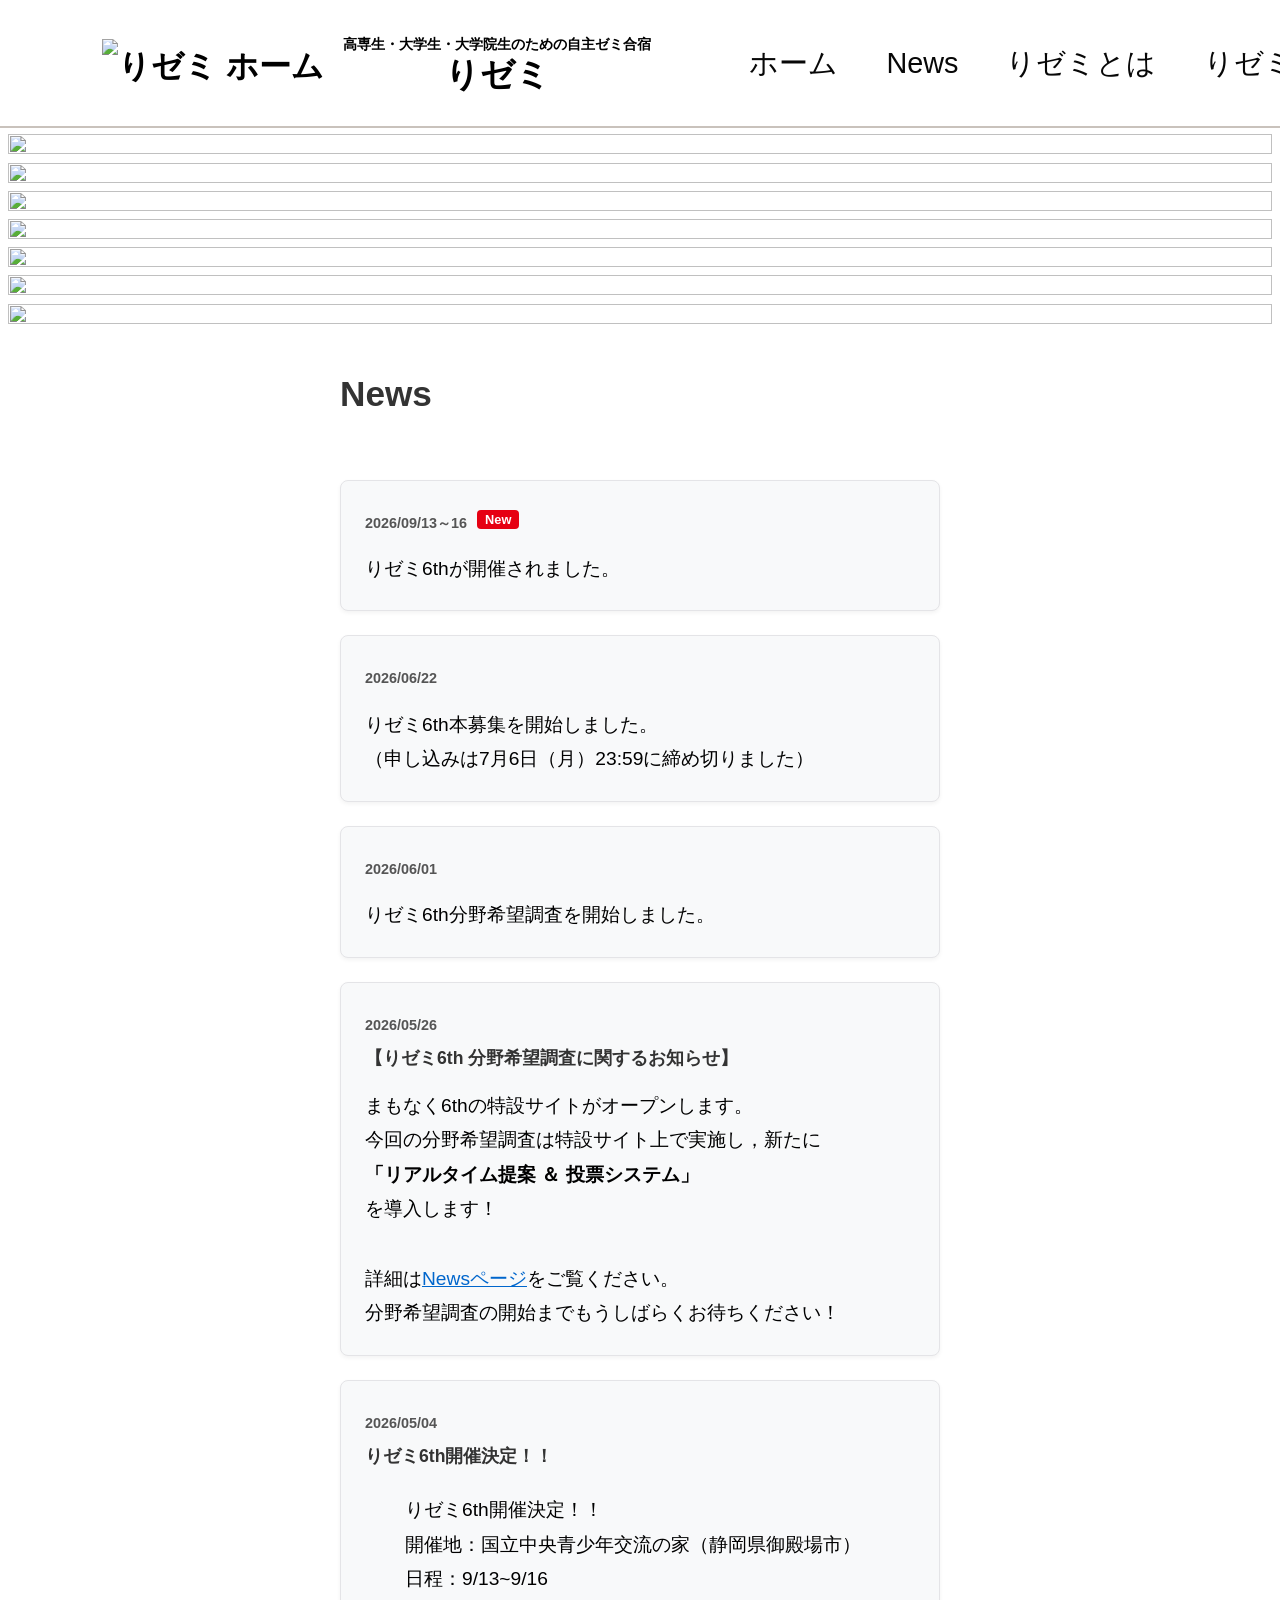
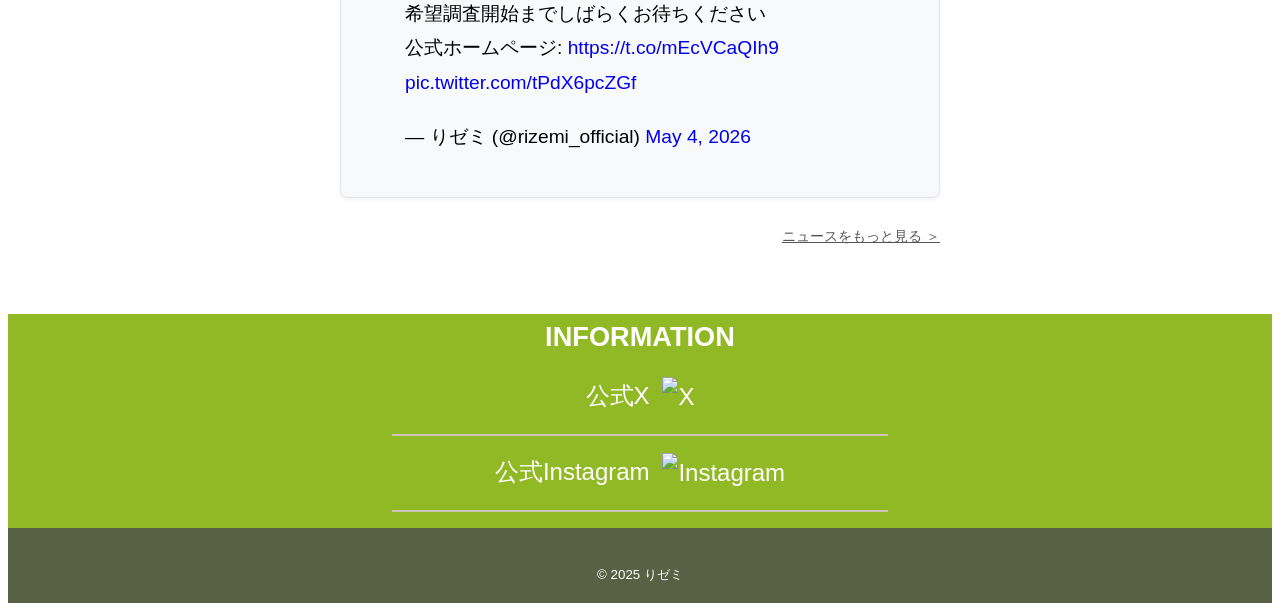
==== index.html @ 58d6964e "写真追加" ====
<!DOCTYPE html>
<html lang="ja">
    <head>
        <meta charset="utf-8">
    <title>りゼミ</title>
    <meta name="description" content="高専生・大学生・大学院生のための自主ゼミ合宿 りゼミの公式ホームページです。
            りゼミでは参加者自身が希望分野調査を通して自分のやりたい分野の班を建てることができます。
            物理や数学にとどまらず,化学,歴史,哲学,言語など様々な分野の班を募集しています。
            ">
         <meta name="viewport" content="width=device-width, initial-scale=1">
         
    <meta property="og:url" content="https://rizemi-official.github.io/index.html">
        <meta property="og:type" content="website">
        <meta property="og:title" content="りゼミ">
        <meta property="og:description" content="高専生・大学生・大学院生のための自主ゼミ合宿">
        <meta property="og:image" content="https://rizemi-official.github.io/images/りゼミアイコン.png">

        <meta property="og:site_name" content="りゼミ">
        <script type="application/ld+json">
        {
          "@context": "https://schema.org",
          "@type": "WebSite",
          "name": "りゼミ",
          "url": "https://rizemi-official.github.io/"
        }
        </script>
        
    <link rel="icon" type="image/png" href="./images/りゼミアイコン.png">

    <link rel="stylesheet" href="https://unpkg.com/ress/dist/ress.min.css">

    <link rel="preconnect" href="https://fonts.googleapis.com">
        <link rel="preconnect" href="https://fonts.gstatic.com" crossorigin>
        <link href="https://fonts.googleapis.com/css2?family=Kaisei+Opti&display=swap" rel="stylesheet">

    <link rel="stylesheet" href="./slick/slick.css">
        <link rel="stylesheet" href="./slick/slick-theme.css">
        <link rel="stylesheet" href="./css/style.css?v=27">
    </head>
    
    <body>
        <!--
        <a href="r6_sp.html" class="floating-banner">
             りゼミ6th特設サイトOPEN!
        </a>  -->

    <header class="page-header wrapper">
        <h1 class="align-center head">
            <a href="index.html">
                <img class="logo" src="images/りゼミアイコン.png" alt="りゼミ ホーム">
                <div class="logo-text">
                    <span class="logo-top">高専生・大学生・大学院生のための<span class="about-text">自主ゼミ合宿</span></span>
                    <span class="logo-btm">りゼミ</span>
                </div>
            </a>
            <div class="responsive_btn">
                <div class="menu_line"></div>
                <div class="menu_line"></div>
                <div class="menu_line"></div>
            </div>
        </h1>
        <nav>
            <ul class="main-nav kaisei-opti-regular">
                <li><a href="index.html">ホーム</a></li>
                <li><a href="news.html">News</a></li>
                <li><a href="detail.html">りゼミとは</a></li>
                <li><a href="history.html">りゼミの歴史</a></li>
                <div class="main-sns">
                    <a class="main-sns-link" href="https://x.com/rizemi_official"><img src="images/無題6_20251107002208.png" alt="公式X"></a>
                    <a class="main-sns-link" href="https://www.instagram.com/rizemi_official/"><img src="images/Instagram_logo_2022.svg.webp" alt="公式Instagram"></a>
                </div>
            </ul>
        </nav>
    </header>
        
        <div class="your-class">
          <div><img src="./images/6th/6th_1.jpg"></div> 
          <div><img src="./images/5th/5th_14.jpg"></div>
          <div><img src="./images/1st/1st_1.jpg"></div>
          <div><img src="./images/5th/5th_16.jpg"></div>
          <div><img src="./images/2nd/2nd_2.jpg"></div>
          <div><img src="./images/5th/5th_12.jpg"></div>
          <div><img src="./images/3rd/3rd_3.jpg"></div>
          <div><img src="./images/4th/4th_2.jpg"></div>
          <div><img src="./images/4th/4th_5.jpg"></div>
        </div>

        <!--

        <a href="r6_sp.html" class="special-banner-bg" style="background-image: url('images/6th/rizemi6.jpg');">
            <div class="banner-overlay">
                 <span class="banner-sub">特設サイトOPEN</span>
                 <span class="banner-main">りゼミ6th開催！</span>
             </div>
        </a> -->

        <h2 style="width: 90%; max-width: 600px; margin: 2rem auto 0.5rem; text-align: left; font-size: 2.2rem; font-weight: bold; color: #333;">News</h2>

        <section class="news" style="margin-top: 0; max-height: none; overflow-y: visible; border: none; background-color: transparent;">
            
        <ul style="padding-left: 0; list-style: none;">

             <li style="background: #f8f9fa; border: 1px solid #e4e4e7; border-radius: 8px; padding: 1.5rem; margin-bottom: 1.5rem; box-shadow: 0 2px 4px rgba(0,0,0,0.05);">
                <span style="color: #555; font-weight: bold; font-size: 0.9rem;">2026/09/13～16</span><br>
                <p style="margin-top: 0.8rem; margin-bottom: 0; line-height: 1.8;">
                    りゼミ6thが開催されました。<br>
                </p>

            </li>
            
            <li style="background: #f8f9fa; border: 1px solid #e4e4e7; border-radius: 8px; padding: 1.5rem; margin-bottom: 1.5rem; box-shadow: 0 2px 4px rgba(0,0,0,0.05);">
                <span style="color: #555; font-weight: bold; font-size: 0.9rem;">2026/06/22</span><br>
                <p style="margin-top: 0.8rem; margin-bottom: 0; line-height: 1.8;">
                    りゼミ6th本募集を開始しました。<br>
                    （申し込みは7月6日（月）23:59に締め切りました）
                </p>

            </li>

            <li style="background: #f8f9fa; border: 1px solid #e4e4e7; border-radius: 8px; padding: 1.5rem; margin-bottom: 1.5rem; box-shadow: 0 2px 4px rgba(0,0,0,0.05);">
                <span style="color: #555; font-weight: bold; font-size: 0.9rem;">2026/06/01</span><br>
                <p style="margin-top: 0.8rem; margin-bottom: 0; line-height: 1.8;">
                    りゼミ6th分野希望調査を開始しました。<br>
   
                </p>
            </li>

            <li style="background: #f8f9fa; border: 1px solid #e4e4e7; border-radius: 8px; padding: 1.5rem; margin-bottom: 1.5rem; box-shadow: 0 2px 4px rgba(0,0,0,0.05);">
                <span style="color: #555; font-weight: bold; font-size: 0.9rem;">2026/05/26</span><br>
                <strong style="font-size: 1.1rem; color: #333;">【りゼミ6th 分野希望調査に関するお知らせ】</strong><br>
                <p style="margin-top: 0.8rem; margin-bottom: 0; line-height: 1.8;">
                    まもなく6thの特設サイトがオープンします。<br>
                    今回の分野希望調査は特設サイト上で実施し，新たに<br>
                    <strong>「リアルタイム提案 ＆ 投票システム」</strong><br>
                    を導入します！<br>
                    <br>
                    詳細は<a href="news.html" style="color: #0066cc; text-decoration: underline;">Newsページ</a>をご覧ください。<br>
                    分野希望調査の開始までもうしばらくお待ちください！
                </p>
            </li>

            <li style="background: #f8f9fa; border: 1px solid #e4e4e7; border-radius: 8px; padding: 1.5rem; margin-bottom: 1.5rem; box-shadow: 0 2px 4px rgba(0,0,0,0.05);">
                <span style="color: #555; font-weight: bold; font-size: 0.9rem;">2026/05/04</span><br>
                <strong style="font-size: 1.1rem; color: #333;">りゼミ6th開催決定！！</strong><br>
                <div style="margin-top: 1rem;">
                    <blockquote class="twitter-tweet"><p lang="ja" dir="ltr">りゼミ6th開催決定！！<br>開催地：国立中央青少年交流の家（静岡県御殿場市）<br>日程：9/13~9/16<br>希望調査開始までしばらくお待ちください<br>公式ホームページ: <a href="https://t.co/mEcVCaQIh9">https://t.co/mEcVCaQIh9</a> <a href="https://t.co/tPdX6pcZGf">pic.twitter.com/tPdX6pcZGf</a></p>&mdash; りゼミ (@rizemi_official) <a href="https://twitter.com/rizemi_official/status/2051161116420759570?ref_src=twsrc%5Etfw">May 4, 2026</a></blockquote> <script async src="https://platform.twitter.com/widgets.js" charset="utf-8"></script>
                </div>
            </li>
            
        </ul>
            
            <div style="text-align: right; margin-top: 1rem;">
                <a href="news.html" style="color: #555; text-decoration: underline; font-size: 0.9rem;">ニュースをもっと見る ＞</a>
            </div>
        </section>

        <footer class="page-footer kaisei-opti-regular">
            <h3 class="foot-title">INFORMATION</h3>
            <table class="info">
                <tr>
                    <th><a class="sns" href="https://x.com/rizemi_official">公式X<img src="images/無題6_20251107002208.png" alt="X"></a></th>
                </tr>
                <tr>
                    <th><a class="sns" href="https://www.instagram.com/rizemi_official/">公式Instagram<img src="images/Instagram_logo_2022.svg.webp" alt="Instagram"></a></th>
                </tr>
            </table>
           <div class="copyright" style="text-align: center; margin-top: 1rem; padding-bottom: 1rem;">
                <small>&copy; 2025 りゼミ</small>
            </div>
        </footer>
    <script src="js/master.js"></script> 
    <script type="text/javascript" src="https://code.jquery.com/jquery-1.11.0.min.js"></script>
    <script type="text/javascript" src="https://code.jquery.com/jquery-migrate-1.2.1.min.js"></script>
    <script type="text/javascript" src="slick/slick.min.js"></script>
    <script>
        $(document).ready(function(){
          $('.your-class').slick({
              dots: true,
              slidesToShow: 3,
              slidesToScroll: 1,
              autoplay: true,
              autoplaySpeed: 2000,
              responsive: [
                  {
                      breakpoint: 768,
                      settings: {
                          slidesToShow: 1
                      }
                  }
              ]
            });
         });
    </script>
    </body>
</html>
---- css/style.css ----
@charset "UTF-8";

/* =========================================
   共通部分
========================================= */
html {
    font-size: 100%;
    scroll-behavior: smooth;
}
body {
    font-family: "Hiragino Kaku Gothic ProN", "Hiragino Sans", "BIZ UDPGothic", sans-serif;
    line-height: 1.7;
    color: black;
    /* 💡ヘッダーの縦幅を縮めたため、余白も70pxに少し減らしました */
    padding-top: 70px; 
}
a {
    text-decoration: none;
}
img {
    max-width: 100%;
}
@font-face {
    font-family: "AinoteFont";
    src: url("../fonts/AinoteFont.otf") format('otf');
    font-weight: normal;
    font-style: normal;
}
.font-Ainote {
    font-family: "AinoteFont", sans-serif;
}
.kaisei-opti-regular {
  font-family: "Kaisei Opti", serif;
  font-weight: 400;
  font-style: normal;
}

/*レイアウト*/
.wrapper {
    max-width: 1120px;
    margin: auto;
    padding: 0 1.5rem;
}
.align-center {
    text-align: center;
}

/* ボタン */
.btn {
    display: inline-block;
    font-size: 1.5rem;
    background-color: #C0A313;
    color: #fff;
    border-radius: 8px;
    padding: .75rem 1.5rem;
    margin-bottom: 2rem;
    transition: .5s;
}
.btn:hover {
    background-color: #C8A978;
}

/* =========================================
   特設ページへの誘導（index.htmlで使用）
========================================= */
.floating-banner {
  position: fixed;
  right: 20px;
  bottom: 20px;
  background: #ff6b6b;
  color: #fff;
  text-decoration: none;
  padding: 14px 18px;
  border-radius: 999px;
  font-weight: bold;
  box-shadow: 0 10px 20px rgba(0,0,0,0.2);
  z-index: 1000;
}
.floating-banner:hover {
  background: #ff3b3b;
}
.special-banner-bg {
  display: block;
  width:90%;
  max-width: 1000px;
  height: 220px;
  margin: 40px auto 0;
  background-image: url("../images/5th/5th_4.jpg"); 
  background-size: cover;
  background-position: center;
  border-radius: 20px;
  text-decoration: none;
  position: relative;
  overflow: hidden;
  box-shadow: 0 15px 30px rgba(0,0,0,0.25);
  transition: 0.4s ease;
}
.special-banner-bg:hover {
  transform: scale(1.02);
}
.banner-overlay {
  position: absolute;
  inset: 0;
  background: rgba(0, 0, 0, 0.75);
  display: flex;
  flex-direction: column;
  align-items: center;
  justify-content: center;
  color: #fff;
}
.banner-sub {
  font-size: 1rem;
  letter-spacing: 0.15em;
  opacity: 0.85;
}
.banner-main {
  font-size: 2rem;
  font-weight: bold;
  margin-top: 10px;
}

/* =========================================
   特設ページ（共通・スマホベース）
========================================= */

/* 本体ダークモード */
body.r6-sp {
    background-color: #121214; 
    color: #e4e4e7;            
}

/* 特設ヘッダー */
.page-header-sp {
    padding-top: 1rem;
    padding-bottom: 1rem;
    border-bottom: 1px solid #c9c2bc;
    position: fixed !important;
    top: 0;
    left: 0;
    width: 100%;
    background-color: #121214;
    z-index: 9999;
}
.head-sp {
    display:  flex;
    align-items: center;
    justify-content: space-between;
}
.head-sp a {
    display: flex;
    align-items: center;
    gap: 0.8rem;
    color: #cecece;
}
.head-sp a:hover {
    color: #2A91D3;
}
.main-nav-sp {
    justify-content: center;
    gap: 4rem;
    font-size: 1.5rem;
    list-style: none;
    background: #77767F;
    background-size: contain;
    background-repeat: no-repeat;
    border-radius: 10px;
    border: 2px solid black;
    width: 60%;
    padding: 40px 0 0 0;
    margin-top: 0;
    position: fixed;
    z-index: 100;
    top: 0;
    right: -100%;
    transition: .5s;
    display: block;
    text-align: center;
    opacity: 0.97;
}
.main-nav-sp a {
    color: #cecece;
}
.main-nav-sp a:hover {
    color: #2A91D3;
}
.main-nav-sp.menu_active {
    right: 0;
}
.main-nav-sp li {
    margin: 1rem 2rem 1rem 0;
}

.first-logo {
    max-width: 900px;
    margin: 1rem auto 0;
    width: 95%; 
}

/* サイト内リンク */
.top-sp {
    margin: 2rem;
    padding: 1rem 0 1rem 0;
    display: flex;
    align-items: center;
    justify-content: space-between;
    font-size: 1rem;
    border-top: 1px solid #cecece;
    border-bottom: 1px solid #cecece;
}
.top-sp a {
    flex: 1;
    padding: 1.5rem;
    align-items: center;
    text-align: center;
    gap: 0.8rem;
    color: #cecece;
    position: relative;
    transition: 0.3s;
}
.top-sp a:not(:last-child)::after {
    content: "";
    position: absolute;
    top: 15%;
    right: 0;
    width: 1px;
    height: 70%;
    background: #fff;
    opacity: 0.4;
}
.top-sp a:hover {
    color: #91B825;
}

/* ページ内リンクで飛んだ時にヘッダーに隠れないようにする設定 */
#detail-sp,
#zemi-sp,
#event-sp,
#apply-sp {
    scroll-margin-top: 120px; 
}


/* INFORMATION */
.detail-sp {
  width: 90%;
  max-width: 800px;
  margin: 3rem auto;
  border-collapse: collapse;
  position: relative;
  border-left: 2px solid #cecece;
  border-bottom: 2px solid #cecece;
  padding-left: 20px;
}
.detail-sp caption {
  caption-side: top;
  text-align: left;
  font-size: 1.5rem;
  font-weight: bold;
  letter-spacing: 2px;
  margin-bottom: 15px;
  color: #cecece;
  position: relative;
}
.detail-sp caption::after {
  content: "";
  position: absolute;
  left: -1rem;
  bottom: -6px;
  width: 70%;
  height: 2px;
  background: #cecece;
}
.detail-sp th ,.detail-sp td {
  padding: 20px 10px;
  vertical-align: middle;
  color: #cecece;
}
.detail-sp th {
  width: 140px;
    padding-left: 50px;
    padding-right: 40px;
  text-align: center;
  font-weight: normal;
  white-space: nowrap;
  color: #cecece;
}
.detail-sp td {
    text-align: left;
    padding-left: 0;
}
.detail-sp a {
    color: #e3acae;
}
.detail-sp a:hover {
    color: #C0A313;
}

/* ゼミ班共通 */
.speace-sp {
  margin: 1rem auto 0;
}
.zemi-sp {
  width: 90%;
  max-width: 800px;
  margin: 1rem auto;
  border-collapse: collapse;
  position: relative;
  border-left: 2px solid #cecece;
  border-bottom: 2px solid #cecece;
  padding-left: 20px;
  padding-bottom: 1rem;
}
.zemi-title-sp {
  max-width: 800px;
    width: 90%;
  caption-side: top;
  text-align: left;
  font-size: 1.5rem;
  font-weight: bold;
  letter-spacing: 2px;
  margin-left: auto;
  margin-right: auto;
  margin-bottom: 15px;
  color: #cecece;
  position: relative;
}
.zemi-title-sp::after {
  content: "";
  position: absolute;
  left: -1rem;
  bottom: -6px;
  width: 70%;
  height: 2px;
  background: #cecece;
}

/* ゼミ班一覧のグリッドレイアウト（PC版横2列） */
.zemi-grid-container {
    display: grid;
    grid-template-columns: 1fr;
    gap: 15px;
}
@media (min-width: 1000px) {
    .zemi-grid-container {
        grid-template-columns: 1fr 1fr; /* PC版のみ横2列 */
        gap: 20px;
        align-items: start; /* 💡 隣のカードが伸びるのを防ぐ設定 */
    }
}

/* ゼミ班の開閉ボタン（アコーディオン）のCSS */
.zemi-details summary {
    cursor: pointer;
    outline: none;
    list-style: none; /* デフォルトの黒い三角を消す */
    position: relative;
    padding-right: 2rem; /* ▼マークと文字が被らないように余白を作る */
}
.zemi-details summary::-webkit-details-marker {
    display: none; /* Safari用の三角消し */
}
.toggle-icon {
    position: absolute;
    right: 0;
    top: 50%;
    transform: translateY(-50%);
    display: inline-block;
    transition: transform 0.3s ease;
    font-size: 0.9rem;
    color: #91b825;
}
/* 開いた時に▼を▲に回転させる */
.zemi-details[open] summary .toggle-icon {
    transform: translateY(-50%) rotate(180deg);
}

/* EVENT */
.event-sp {
  width: 90%;
  max-width: 800px;
  margin: 1rem auto;
  border-collapse: collapse;
  position: relative;
  border-left: 2px solid #cecece;
  border-bottom: 2px solid #cecece;
  padding-left: 20px;
  padding-bottom: 1rem;
}
.enent-sp img {
    width: 60%;
    height: auto;
    display: block;
    margin: 0 auto;
}
.event-sp blockquote {
    font-size: 0.8rem;
    margin: 0.5rem;
}
.event-sp cite a {
    color: #e3acae;
}

/* 上に戻るボタン */
.pagetop {
    height: 50px;
    width: 50px;
    position: fixed;
    right: 30px;
    bottom: 30px;
    border: solid 2px #cecece;
    border-radius: 50%;
    background-color: #46454B;
    display: flex;
    justify-content: center;
    align-items: center;
    z-index: 2;
}
.pagetop__arrow {
    height: 10px;
    width: 10px;
    border-top: 3px solid #cecece;
    border-right: 3px solid #cecece;
    transform: translateY(20%) rotate(-45deg);
}

/* 古い参加申し込みボタン（index.html等で使われている場合） */
.join {
    position: fixed;
    left: 5px;
    bottom: 30px;
    border: solid 2px #46454B;
    background-color: #a25768;
    display: flex;
    justify-content: center;
    align-items: center;
    z-index: 2;
}
.join-text {
    color: #cecece;
    font-size: 1rem;
}

/* 右下の追従申し込みボタン（r6_sp.htmlで使用） */
.floating-apply-btn {
    position: fixed;
    bottom: 25px;
    right: 25px;
    background-color: #ff6b6b;
    color: #fff;
    padding: 12px 20px;
    border-radius: 50px;
    font-weight: bold;
    font-size: 0.95rem;
    text-decoration: none;
    box-shadow: 0 4px 15px rgba(255, 107, 107, 0.4);
    z-index: 1000;
    transition: transform 0.2s, background-color 0.2s, box-shadow 0.2s;
    text-align: center;
    line-height: 1.4;
}
.floating-apply-btn:hover {
    transform: scale(1.05);
    background-color: #ff5252;
    color: #fff;
    box-shadow: 0 6px 20px rgba(255, 107, 107, 0.6);
}

/* PC版（画面幅768px以上）の時に申し込みボタンを大きくする設定 */
@media screen and (min-width: 768px) {
    .floating-apply-btn {
        bottom: 40px;
        right: 40px;
        padding: 18px 40px;
        font-size: 1.3rem; 
        line-height: 1.5;
        box-shadow: 0 6px 20px rgba(255, 107, 107, 0.5); 
    }
}


/* 特設フッター */
.page-footer-sp {
    background-color: #e6e6e6; /* 白寄りの優しい灰色 */
    color: #333333;
    margin-top: 2rem;
}
.page-footer-sp .info a {
    color: #333333;
}
.page-footer-sp .info a:hover {
    color: #91b825; /* リンクホバー時も優しい緑に統一 */
}
/* コピーライト部分 */
.page-footer-sp .copyright {
    background-color: #cccccc; /* 少しだけ濃い灰色にして区切りをつける */
    color: #333333;
    text-align: center;
    padding: 2rem 0;
    margin-top: 4rem;
}


/* =========================================
   通常ページ（共通・スマホベース）
========================================= */

/* 通常ヘッダー */
.page-header {
    background-color: #fff;
    padding-top: 1rem;
    padding-bottom: 1rem;
    border-bottom: 2px solid #c9c2bc;
    position: fixed !important;
    top: 0;
    left: 0;
    width: 100%;
    z-index: 9999;
}
.head {
    display:  flex;
    align-items: center;
    justify-content: space-between;
}
.head a {
    display: flex;
    align-items: center;
    gap: 0.8rem;
    color: black;
}
.head a:hover {
    color: #2A91D3;
}
.logo {
    height: 2em;
    width: auto;
    vertical-align: middle;
}

.logo-text {
    display: flex;
    flex-direction: column;
    justify-content: center;
    line-height: 1.0; 
}

.logo-top {
    display: none; 
    font-size: 0.6rem;
    line-height: 1.4;   
    margin-bottom: 2px;
}
.logo-btm {
    font-size: 1.5rem; 
    line-height: 1.0;
}

/* Responsive menu button */
.responsive_btn {
  flex-direction: column;
  align-items: center;
  justify-content: center;
  width: 32px;
  height: 32px;
  margin: 0 1rem 0 1rem;
  cursor: pointer;
  z-index: 2000;
  right: 1.5rem;
  transition: 0.3s;
}
.menu_line {
  background: black;
  border-radius: 4px;
  width: 100%;
  height: 5px;
  margin: 4px 0;
  transition: 0.3s;
}
.responsive_btn.active .menu_line:nth-child(1) {
  transform: translateY(9px) rotate(45deg);
}
.responsive_btn.active .menu_line:nth-child(2) {
  opacity: 0;
}
.responsive_btn.active .menu_line:nth-child(3) {
  transform: translateY(-9px) rotate(-45deg);
}

/* Responsive style */
.header_bg {
    position: relative;
}
.header_nav_lists li {
    margin: 0 0 40px;
    text-align: center;
}
.main-top {
    font-size: 1.5rem;
    margin: 1rem 2rem 0 0;
}
.main-sns {
    margin-top: 2rem;
    padding: 1.5rem 0;
    border-top: 1px solid gray;
    text-align: center;
}
.main-sns img {
    height: 2rem;
    vertical-align: middle;
    margin-right: 1rem;
}

/* 通常用スマホナビ */
.main-nav {
    justify-content: center;
    gap: 4rem;
    font-size: 1.5rem;
    list-style: none;
    background: #fffcf9;
    background-size: contain;
    background-repeat: no-repeat;
    border-radius: 10px;
    border: 2px solid black;
    width: 60%;
    padding: 40px 0 0 0;
    margin-top: 0;
    position: fixed;
    z-index: 100;
    top: 0;
    right: -100%;
    transition: .5s;
    display: block;
    text-align: center;
    opacity: 0.97;
}
.main-nav a {
    color: black;
}
.main-nav a:hover {
    color: #2A91D3;
}
.main-nav.menu_active {
    right: 0;
}
.main-nav li {
    margin: 1rem 2rem 1rem 0;
}

/* 見出し */
.font-english {
    font-family: 'Philosopher', sans-serif;
    font-weight: normal;
}
.page-title,
.heading-large,
.heading-medium {
    font-size: 2rem;
    text-align: center;
    margin: 1rem;
}
.page-title {
    margin-top: 2rem;
    height: 40vh;
    display: flex;
    align-items: center;
    justify-content: center;
    line-height: 1.4;
    background-image: url("../images/2616620.jpg");
    background-size: contain;
    background-repeat: no-repeat;
    background-position: center;
}
.heading-large {
    margin-bottom: 1rem;
    border-bottom: 1px solid #C8A978;
}

/* ホーム */
.about {
    max-width: 680px;
    padding: 0.2rem;
    margin: 2rem auto 0;
    text-align: center;
}
.about p {
    margin: 2rem 0 2rem 0;
}
.about-text {
    display: block;
}

/* スライドショー */
.your-class .slick-slide {
  height: 250px;
  display: flex;
  align-items: center;
  justify-content: center;
  margin: 2rem;
}
.your-class img {
  width: 100%;
  height: 100%;
  object-fit: cover;
}
.slick-next {
    display: none !important;
}

/* ニュース */
.news {
    max-width: 736px;
    width: 90%;
    max-height: 600px;
    justify-content: center;
    margin: 1rem auto;
    border: 2px solid #ccc;
    border-radius: 10px;
    padding: 1rem;
    overflow-y: auto;
    background-color: #fafafa;
}
.news-title {
    border-bottom: 1px solid #c9c2bc;
    margin: 0;
}
.news li {
    list-style: none;
    border-bottom: 1px solid #c9c2bc;
}
.news ul {
    padding-left: 0;
    margin-bottom: 0;
}

/* 詳細 */
.detail {
  text-align: center;
  max-width: 800px;
  margin: 1rem auto;
  padding: 1.5rem;
  line-height: 1.8;
}
.detail-title {
  display: block;
  font-size: 1.8rem;
  font-weight: bold;
  margin-bottom: 0.8rem;
  background-color: #bed778;
  border-radius: 8px;   
}
.detail-text {
  display: block;
  font-size: 1rem;
  padding-top: 1rem;
}
.detail-text a {
    color: #2A91D3;
}
.detail-text a:hover {
    color: #2A91D3;
}

/* りゼミの歴史 */
.history-title {
    max-width: 650px;
    width: 90%;
    font-size: 5rem;
    text-align: center;
    -webkit-text-stroke: 1px black;
    margin: 2rem auto ;
    padding: 0 1rem 0 1rem;
    border: 2px solid black;
    color: white;
}
.r1 {
    background :linear-gradient(rgba(0, 0, 0, .4),  rgba(0, 0, 0, .4)),url(../images/1st/1st_1.jpg);
    background-size: 100%;
    background-repeat: no-repeat;
    background-position: center;
}
.r2 {
    background :linear-gradient(rgba(0, 0, 0, .4),  rgba(0, 0, 0, .4)),url(../images/2nd/2nd_1.png);
    background-size: 100%;
    background-repeat: no-repeat;
    background-position: center;
}
.r3 {
    background :linear-gradient(rgba(0, 0, 0, .4),  rgba(0, 0, 0, .4)),url(../images/3rd/3rd_1.jpg);
    background-size: 100%;
    background-repeat: no-repeat;
    background-position: center;
}
.r4 {
    background :linear-gradient(rgba(0, 0, 0, .4),  rgba(0, 0, 0, .4)),url(../images/4th/4th_1.jpg);
    background-size: 100%;
    background-repeat: no-repeat;
    background-position: center;
}
.r5 {
    background :linear-gradient(rgba(0, 0, 0, .4),  rgba(0, 0, 0, .4)),url(../images/5th/5th_4.jpg);
    background-size: 100%;
    background-repeat: no-repeat;
    background-position: center;
}

.r6 {
    background :linear-gradient(rgba(0, 0, 0, .4),  rgba(0, 0, 0, .4)),url(../images/6th/6th_7.jpg);
    background-size: 100%;
    background-repeat: no-repeat;
    background-position: center;
}

.comingsoon {
    text-align: center;
    font-size: 1rem;
    margin: 4rem;
}

/* 各回のページ */
.rizemi-detail {
  max-width: 800px;
  margin: 2rem auto;
  padding: 1rem;
}
.detail-card {
  background: #fafafa;
  border-radius: 12px;
  border: 2px solid #ddd;
  padding: 1.5rem;
  box-shadow: 0 4px 10px rgba(0,0,0,0.05);
}
.detail-item {
  display: flex;
  justify-content: space-between;
  align-items: center;
  border-bottom: 1px solid #ccc;
  padding: 1rem 0;
  font-size: 1.1rem;
}
.detail-item:last-child {
  border-bottom: none;
}
.label {
  font-weight: bold;
  color: #555;
}
.value {
  color: #000;
}

/* アコーディオン（通常） */
.seminars {
  margin: 3rem auto;
  padding: 1rem;
}
.accordion {
  max-width: 550px;
  margin: 0 auto;
}
.accordion-item {
  border: 2px solid #ddd;
  border-radius: 10px;
  margin-bottom: 1rem;
  overflow: hidden;
  background: #fff;
}
.accordion-header {
  width: 100%;
  background: #91b825;
  color: #fff;
  padding: 1rem 1.2rem;
  font-size: 1.5rem;
  text-align: center;
  border: none;
  cursor: pointer;
  display: flex;
  justify-content: space-between;
  align-items: center;
}
.accordion-icon {
  font-size: 1.4rem;
  transition: transform 0.3s ease;
}
.accordion-content {
  max-height: 0;
  overflow: hidden;
  background: #fafafa;
  padding: 0 1.2rem;
  transition: max-height 0.4s ease;
  line-height: 1.7;
}
.accordion-item.active .accordion-content {
  padding: 1rem 1.2rem;
}
.accordion-item.active .accordion-icon {
  transform: rotate(45deg);
}

/* 通常フッター */
.page-footer {
    background-color: #91b825;
    color:white;
    margin-top: 2rem;
}
.foot-title {
    margin: 1rem auto 0;
    text-align: center;
    font-size: 1.7rem;  
}
.info {
    width: 100%;
    max-width: 544px;
    margin: auto;
    padding: 0 1.5rem;
    font-size: 1.5rem;
    border-spacing: 0;
}
.info th,
.info td {
    border-bottom: 2px solid #cfc4bb;
}
.info th {
    text-align: center;
    font-weight: normal;
    padding: 1rem;
    gap: 2rem;
}
.info td {
    padding: 1rem 0;
}
.info a {
    color: #fff;
}
.info a:hover {
    color: #2A91D3;
}
.sns img {
    height: 1.5em;
    vertical-align: middle;
    margin-left: 0.8rem;
}
.copyright {
    background-color: #596144;
    text-align: center;
    padding: 2rem 0;
    margin-top: 4rem;
    color: #fff; 
}

/* ニュースの「New」バッジ自動付与 */
.news ul li:first-child > span:first-child::after {
    content: "New";
    background-color: #e60012; 
    color: #fff;               
    font-size: 0.8rem;
    padding: 2px 8px;
    border-radius: 4px;        
    margin-left: 10px;         
    font-weight: bold;
    vertical-align: text-bottom;
}

/* =========================================
   「りゼミとは」ページレイアウト
========================================= */
.about-wrapper {
    padding: 3rem 1rem;
    max-width: 1000px;
    margin: 0 auto;
}
.about-intro {
    text-align: center;
    margin-bottom: 5rem;
}
.about-main-title {
    font-size: 2.5rem;
    color: #333;
    margin-bottom: 1.5rem;
    letter-spacing: 0.1rem;
}
.about-intro p {
    font-size: 1.1rem;
    line-height: 2;
    color: #555;
}
.about-block {
    display: flex;
    align-items: center;
    justify-content: space-between;
    gap: 40px; 
    margin-bottom: 5rem;
}
.about-block.reverse {
    flex-direction: row-reverse;
}
.about-img {
    flex: 1; 
}
.about-img img {
    width: 100%;
    height: auto;
    border-radius: 12px; 
    box-shadow: 0 8px 20px rgba(0,0,0,0.1); 
}
.about-text {
    flex: 1;
}
.about-text h3 {
    font-size: 1.8rem;
    color: #91B825; 
    margin-bottom: 1.2rem;
    border-left: 5px solid #91B825; 
    padding-left: 10px;
}
.about-text p {
    font-size: 1rem;
    line-height: 1.9;
    color: #444;
    margin-bottom: 1.5rem;
}
.about-link {
    display: inline-block;
    color: #0066cc;
    font-weight: bold;
    text-decoration: underline;
    text-underline-offset: 4px;
    transition: opacity 0.3s;
}
.about-link:hover {
    opacity: 0.7;
}

/* =========================================
   レスポンシブ：タブレット・スマホ調整
========================================= */
@media (max-width: 768px) {
    .about-block, 
    .about-block.reverse {
        flex-direction: column; 
        gap: 20px;
        margin-bottom: 4rem;
    }
    .about-intro p {
        text-align: left; 
    }
}
@media (max-width: 999px) {
    .intro-title {
        font-size: 2.2rem;
    }
    .intro-big-logo {
        width: 80px;
    }
}

/* =========================================================
   デスクトップ版（PCレイアウト完全統合版）
========================================================= */
@media (min-width: 1000px) {

    .wrapper {
        max-width: 1300px;
    }

    /* 見出し・フォント設定 */
    .page-title {
        font-size: 1.5rem;
    }
    .heading-large {
        font-size: 2rem;
    }
    .kaisei-opti-regular {
        font-family: "Hiragino Kaku Gothic ProN", "Hiragino Sans", "BIZ UDPGothic", sans-serif;
    }
    
    /* ヘッダー全体（通常＆特設）*/
    .page-header,
    .page-header-sp {
        display: flex;
        justify-content: space-between;
        align-items: center;
        padding-top: 2.3rem;    
        padding-bottom: 2.3rem; 
    }
    
    /* 通常ページにだけは下線を引く */
    .page-header {
        border-bottom: 2px solid #c9c2bc;
    }

    /* ロゴ周りのPCサイズ調整（通常・特設両方に強制適用！） */
    .page-header .logo,
    .page-header-sp .logo {
        height: 2.5em;
    }

    .page-header .logo-text,
    .page-header-sp .logo-text {
        line-height: 1.0; /* 全体の無駄な行間をリセット */
    }

    /* NEWSエリア（PC版） */
    .news {
        margin: 2rem auto 0;
        width: 90%;
        max-width: 600px;
        max-height: 800px;
        padding: 2rem;
    }
    .news ul {
        padding-left: 2rem;
    }
    .news li {
        font-size: 1.2rem;
        line-height: 1.8;
        padding-bottom: 1.5rem;
    }

    .main-menu {
        display: none;
    }
    .container {
        justify-content: center;
        align-items: flex-start;
        gap: 1rem;
        flex-wrap: wrap;
    }
    .main-sns {
        display: none;
    }

    .container section {
        border-radius: 8px;
        padding: 1rem;
        width: 650px;
    }
    
    /* PC用ナビメニュー（通常と特設を全く同じデザインに完全統一！） */
    .main-nav,
    .main-nav-sp {
        position: static;
        height: auto;
        width: auto;
        background: none;
        display: flex;
        justify-content: flex-end; /* メニューを右側に寄せる */
        align-items: center;
        gap: 3rem; /* メニュー同士の隙間 */
        padding: 0;
        transition: none;
        color: #91B825;
        border: none;
        font-size: 1.8rem;
        margin-bottom: 0;
    }
    
    .main-nav li,
    .main-nav-sp li {
        margin: 0;
    }

    .responsive_btn {
        display: none;
    }

    .about-text {
        display: inline;
    }
}
/* 💡PC用設定（バリア）閉じ */


/* =========================================================
   ヘッダー幅、ロゴサイズ、すき間など
========================================================= */
.page-header, .page-header-sp {
    padding-top: 0.8rem !important;
    padding-bottom: 0.8rem !important;
    max-width: none !important;
    width: 100% !important;
}

/* 📱 スマホ版：ロゴと文字の間隔を狭く、ロゴの基本サイズ */
.head-sp a, .head a {
    gap: 0.5rem !important; 
}
.page-header .logo, .page-header-sp .logo {
    height: 2.2rem !important; 
}
.page-header .logo-btm, .page-header-sp .logo-btm {
    font-size: 1.5rem !important; 
}

/* 💻 PC版のみ：中央寄せ、ロゴ拡大、文字拡大、サブタイトル再表示 */
@media (min-width: 1000px) {
    .page-header, .page-header-sp {
        padding-left: 8vw !important;
        padding-right: 8vw !important;
    }
    .head-sp a, .head a {
        gap: 1.2rem !important; 
    }
    .page-header .logo, .page-header-sp .logo {
        height: 3.0rem !important; 
    }
    .page-header .logo-btm, .page-header-sp .logo-btm {
        font-size: 2.1rem !important; 
    }
    .page-header .logo-top, .page-header-sp .logo-top {
        display: block !important;
        font-size: 0.9rem !important; 
        margin-bottom: 4px !important;
    }
}


/* =========================================================
   特設ページ（ダークモード）専用の強制上書きデザイン
========================================================= */

/* 特設ヘッダーの文字 */
body.r6-sp .page-header-sp a,
body.r6-sp .page-header-sp .logo-top,
body.r6-sp .page-header-sp .logo-btm {
    color: #ccff00 !important; /* 💡白から蛍光グリーンへ */
}

/* 特設ページのロゴを光らせる（縁取り） */
body.r6-sp .page-header-sp .logo {
    border-radius: 50%;
    box-shadow: 0 0 12px rgba(204, 255, 0, 0.7); 
    background-color: #ffffff; /* ロゴの内側が透過している場合の対策 */
}

/* 三本線 */
body.r6-sp .menu_line {
    background: #ccff00 !important; /* 💡ここも蛍光グリーンへ */
}

/* INFO・ゼミ班・EVENTリンクのホバー色 */
body.r6-sp .top-sp a:hover {
    color: #91b825 !important;
}

/* =========================================================
   特設ページ トップ画像レイアウト
========================================================= */
.hero-poster-single {
    text-align: center;
    margin: 2rem auto 0; /* 下の余白をゼロにして、すぐタブが来るように設定 */
}
.hero-poster-single img {
    width: 70%;
    max-width: 700px;
    height: auto;
    border-radius: 12px;
    box-shadow: 0 4px 15px rgba(0,0,0,0.3);
}

/* スマホ画面では70%だと小さすぎるため、90%に広げます */
@media (max-width: 768px) {
    .hero-poster-single img {
        width: 90%;
    }
}

/* =========================================================
   ゼミ班の「扱う本の例」の画像レイアウト
========================================================= */
.book-images {
    display: flex;
    justify-content: center; /* 1冊なら中央、2冊なら中央寄りで横並び */
    gap: 15px; /* 画像同士の隙間 */
    margin-top: 15px;
}
.book-images img {
    width: 45%; /* 横に2つ並ぶように幅を制限 */
    max-width: 140px; /* PCなどで大きくなりすぎないように最大幅を設定 */
    height: auto;
    border-radius: 4px; /* 角を少し丸く */
    box-shadow: 0 4px 10px rgba(0,0,0,0.5); /* 本に少し影をつける */
    object-fit: cover;
}
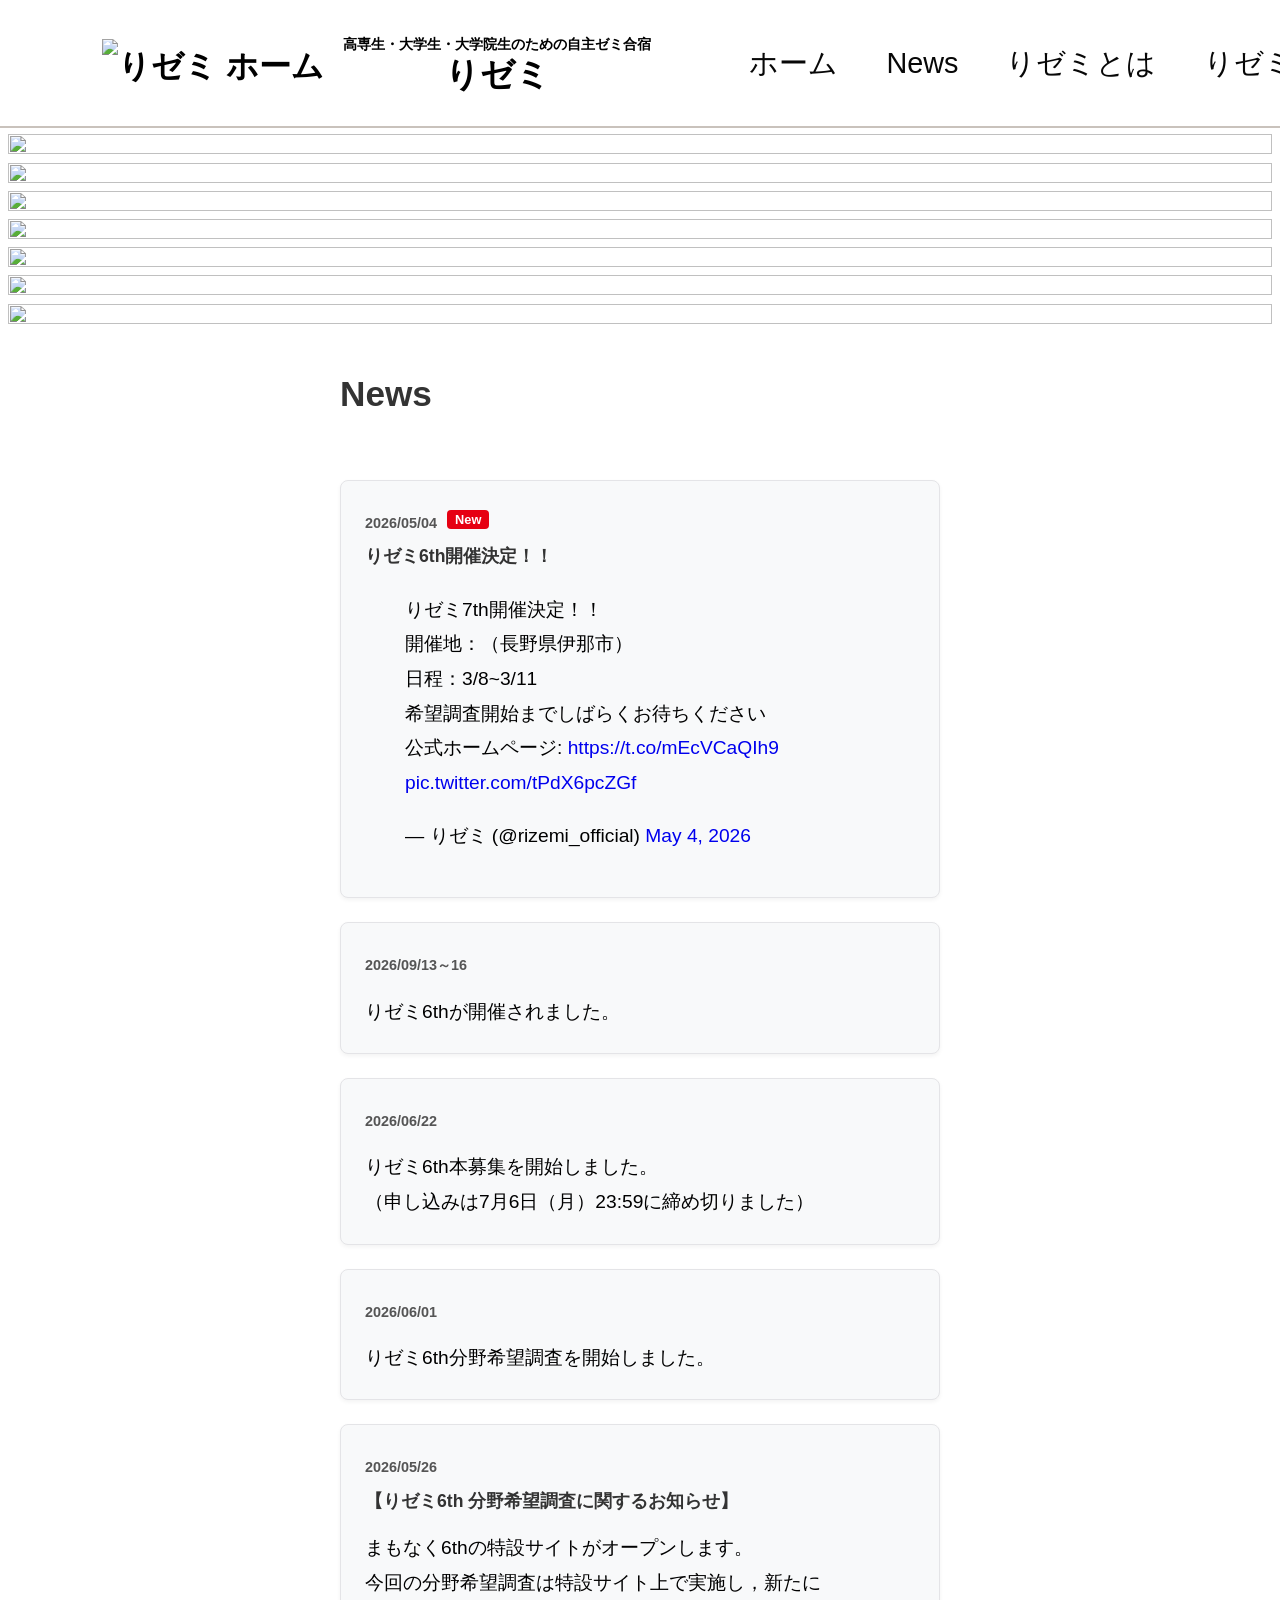
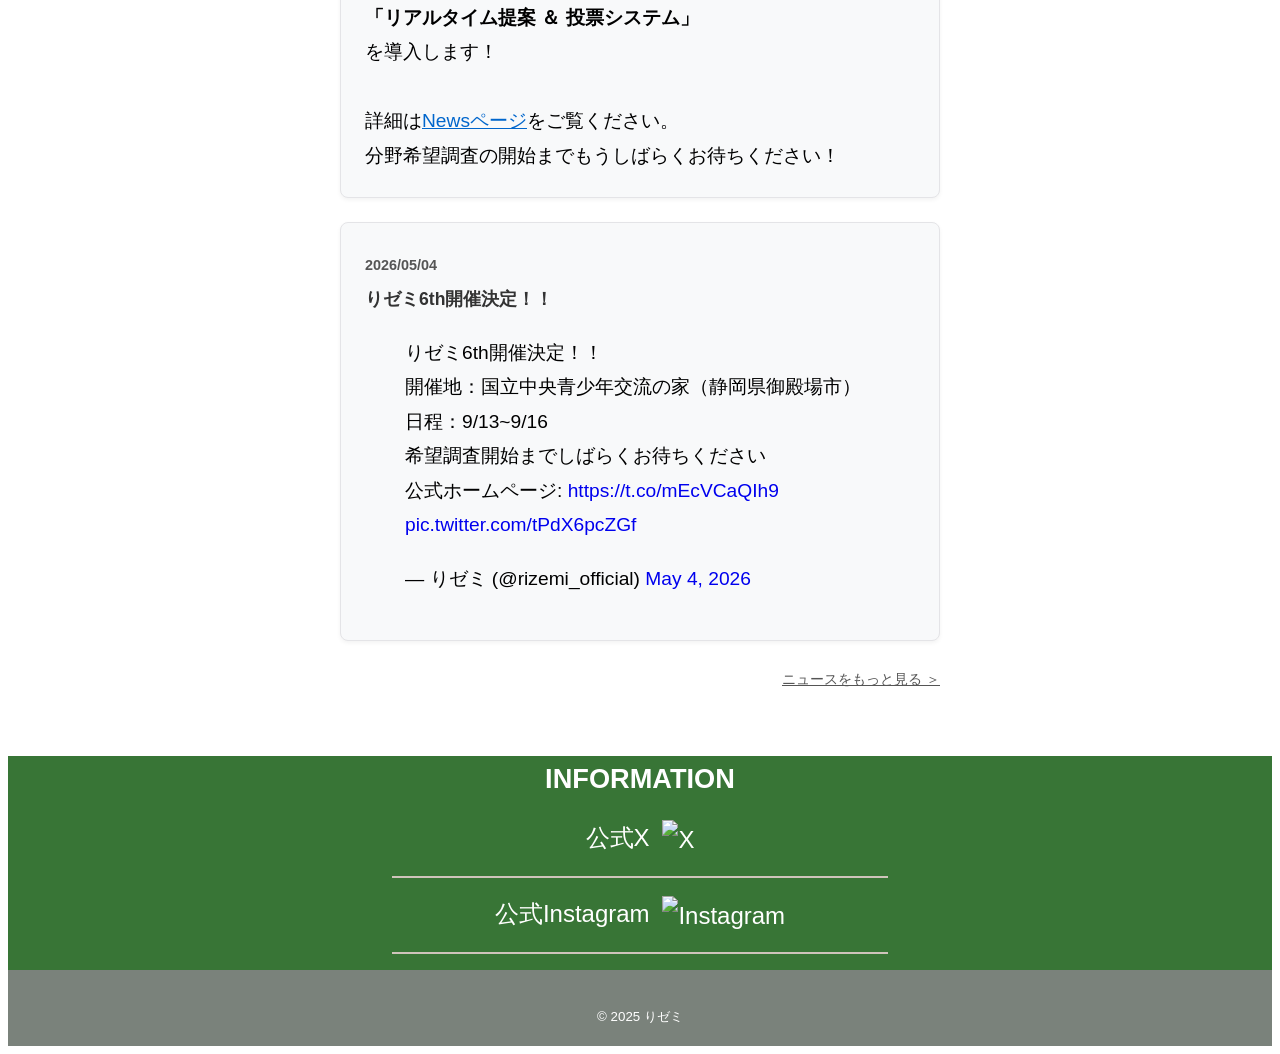
==== commit f859a201: "Update index.html" ====
--- a/index.html
+++ b/index.html
@@ -74,7 +74,6 @@
     </header>
         
         <div class="your-class">
-          <div><img src="./images/6th/6th_1.jpg"></div> 
           <div><img src="./images/5th/5th_14.jpg"></div>
           <div><img src="./images/1st/1st_1.jpg"></div>
           <div><img src="./images/5th/5th_16.jpg"></div>
@@ -83,6 +82,7 @@
           <div><img src="./images/3rd/3rd_3.jpg"></div>
           <div><img src="./images/4th/4th_2.jpg"></div>
           <div><img src="./images/4th/4th_5.jpg"></div>
+          <div><img src="./images/6th/6th_2.jpg"></div> 
         </div>
 
         <!--
@@ -99,6 +99,14 @@
         <section class="news" style="margin-top: 0; max-height: none; overflow-y: visible; border: none; background-color: transparent;">
             
         <ul style="padding-left: 0; list-style: none;">
+
+             <li style="background: #f8f9fa; border: 1px solid #e4e4e7; border-radius: 8px; padding: 1.5rem; margin-bottom: 1.5rem; box-shadow: 0 2px 4px rgba(0,0,0,0.05);">
+                <span style="color: #555; font-weight: bold; font-size: 0.9rem;">2026/05/04</span><br>
+                <strong style="font-size: 1.1rem; color: #333;">りゼミ6th開催決定！！</strong><br>
+                <div style="margin-top: 1rem;">
+                    <blockquote class="twitter-tweet"><p lang="ja" dir="ltr">りゼミ7th開催決定！！<br>開催地：（長野県伊那市）<br>日程：3/8~3/11<br>希望調査開始までしばらくお待ちください<br>公式ホームページ: <a href="https://t.co/mEcVCaQIh9">https://t.co/mEcVCaQIh9</a> <a href="https://t.co/tPdX6pcZGf">pic.twitter.com/tPdX6pcZGf</a></p>&mdash; りゼミ (@rizemi_official) <a href="https://x.com/rizemi_official/status/2113193747156783191?s=20">May 4, 2026</a></blockquote> <script async src="https://platform.twitter.com/widgets.js" charset="utf-8"></script>
+                </div>
+            </li>
 
              <li style="background: #f8f9fa; border: 1px solid #e4e4e7; border-radius: 8px; padding: 1.5rem; margin-bottom: 1.5rem; box-shadow: 0 2px 4px rgba(0,0,0,0.05);">
                 <span style="color: #555; font-weight: bold; font-size: 0.9rem;">2026/09/13～16</span><br>
--- a/css/style.css
+++ b/css/style.css
@@ -897,7 +897,7 @@
 
 /* 通常フッター */
 .page-footer {
-    background-color: #91b825;
+    background-color: #387536;
     color:white;
     margin-top: 2rem;
 }
@@ -939,7 +939,7 @@
     margin-left: 0.8rem;
 }
 .copyright {
-    background-color: #596144;
+    background-color: #7a827b;
     text-align: center;
     padding: 2rem 0;
     margin-top: 4rem;
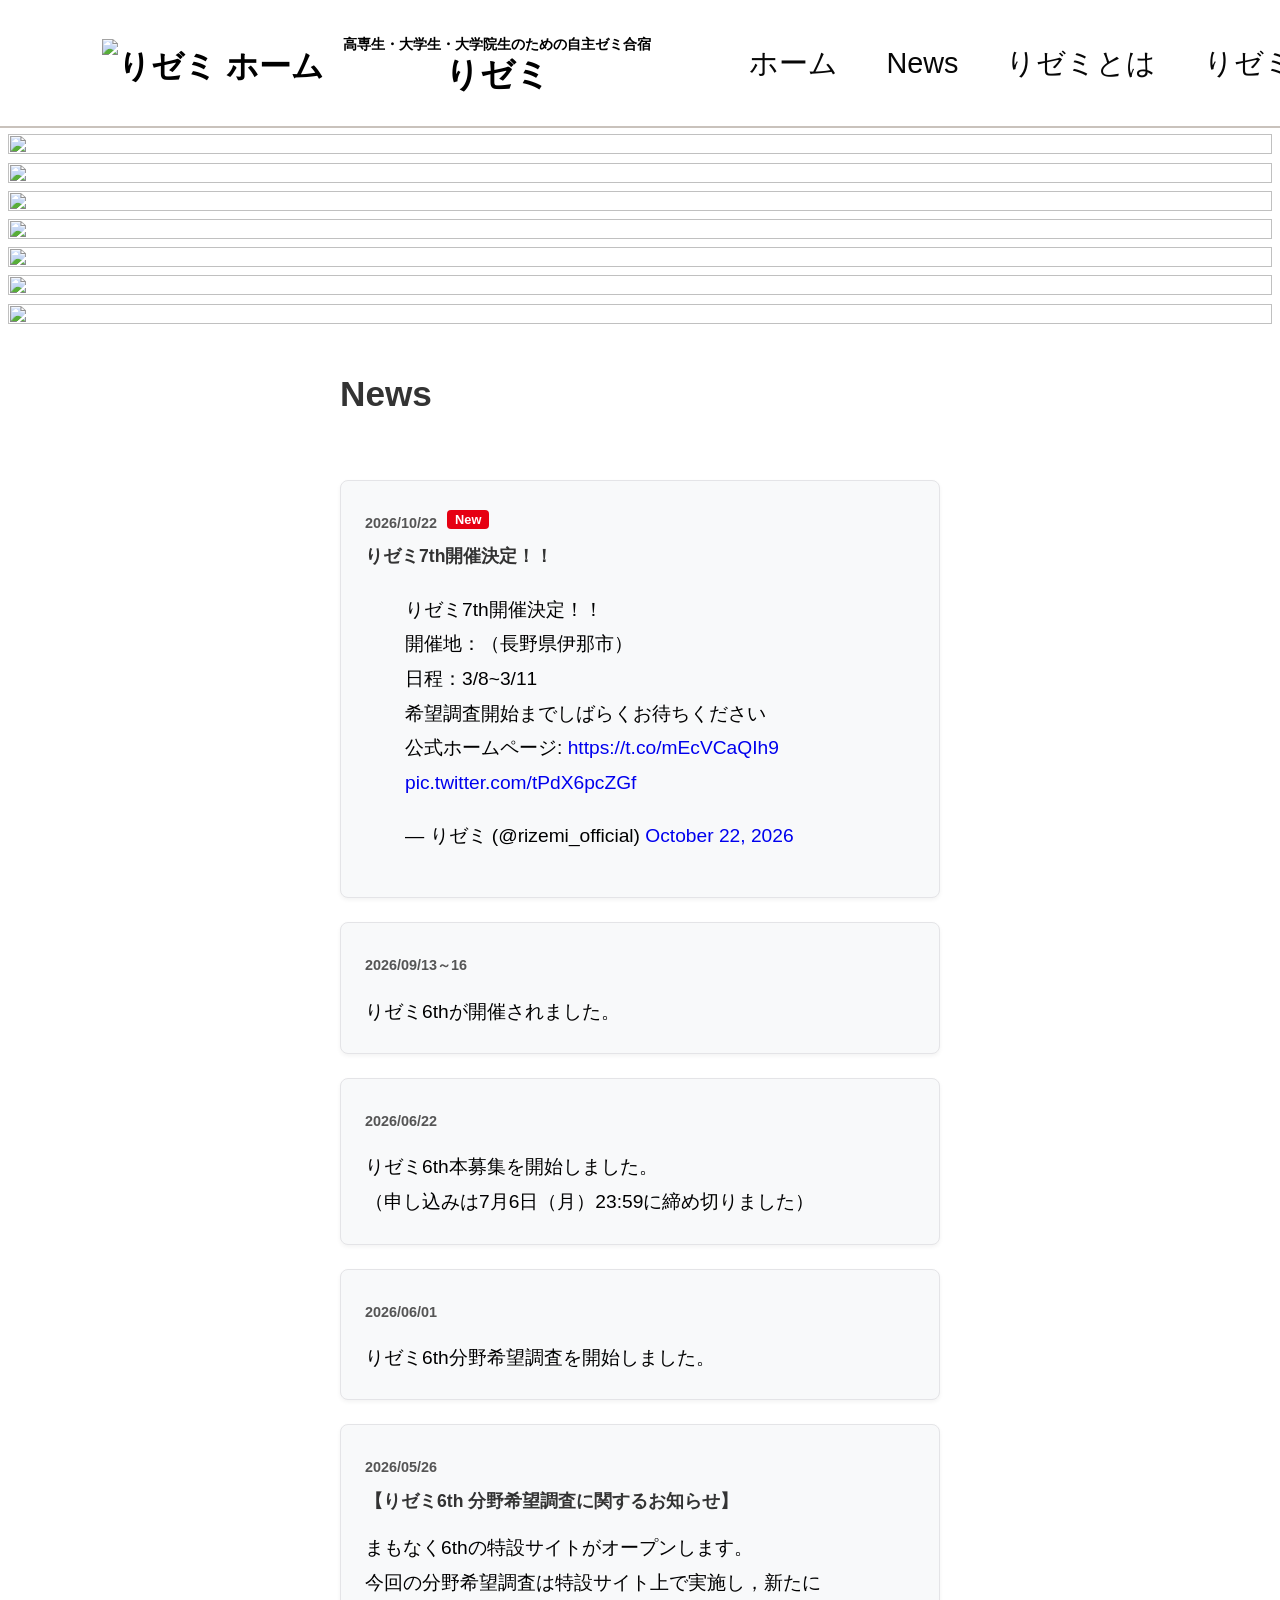
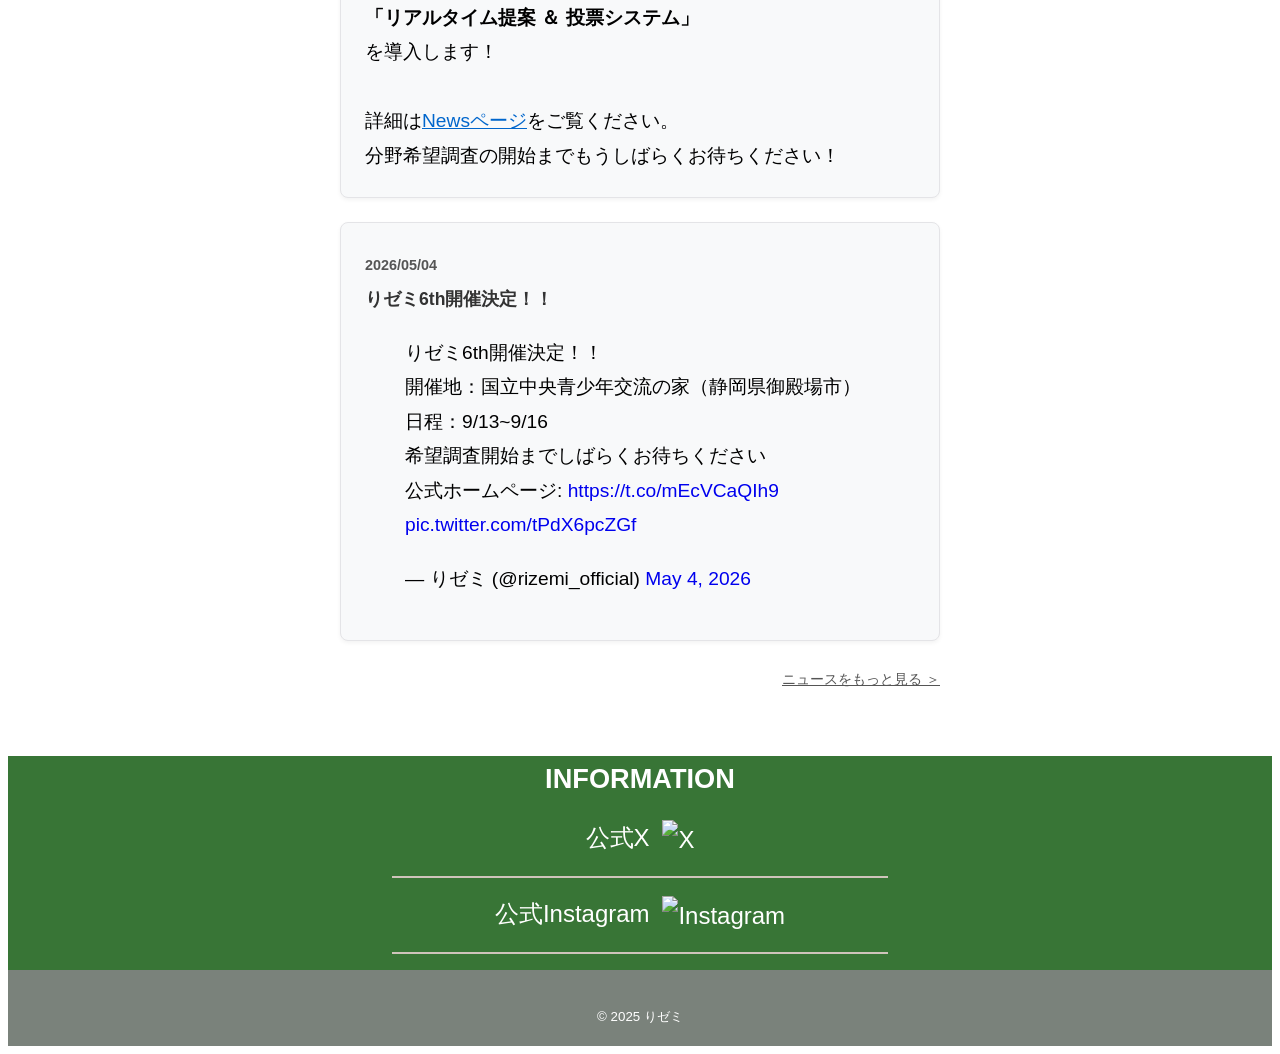
==== commit e0d45c5e: "Update index.html" ====
--- a/index.html
+++ b/index.html
@@ -101,10 +101,10 @@
         <ul style="padding-left: 0; list-style: none;">
 
              <li style="background: #f8f9fa; border: 1px solid #e4e4e7; border-radius: 8px; padding: 1.5rem; margin-bottom: 1.5rem; box-shadow: 0 2px 4px rgba(0,0,0,0.05);">
-                <span style="color: #555; font-weight: bold; font-size: 0.9rem;">2026/05/04</span><br>
-                <strong style="font-size: 1.1rem; color: #333;">りゼミ6th開催決定！！</strong><br>
+                <span style="color: #555; font-weight: bold; font-size: 0.9rem;">2026/10/22</span><br>
+                <strong style="font-size: 1.1rem; color: #333;">りゼミ7th開催決定！！</strong><br>
                 <div style="margin-top: 1rem;">
-                    <blockquote class="twitter-tweet"><p lang="ja" dir="ltr">りゼミ7th開催決定！！<br>開催地：（長野県伊那市）<br>日程：3/8~3/11<br>希望調査開始までしばらくお待ちください<br>公式ホームページ: <a href="https://t.co/mEcVCaQIh9">https://t.co/mEcVCaQIh9</a> <a href="https://t.co/tPdX6pcZGf">pic.twitter.com/tPdX6pcZGf</a></p>&mdash; りゼミ (@rizemi_official) <a href="https://x.com/rizemi_official/status/2113193747156783191?s=20">May 4, 2026</a></blockquote> <script async src="https://platform.twitter.com/widgets.js" charset="utf-8"></script>
+                    <blockquote class="twitter-tweet"><p lang="ja" dir="ltr">りゼミ7th開催決定！！<br>開催地：（長野県伊那市）<br>日程：3/8~3/11<br>希望調査開始までしばらくお待ちください<br>公式ホームページ: <a href="https://t.co/mEcVCaQIh9">https://t.co/mEcVCaQIh9</a> <a href="https://t.co/tPdX6pcZGf">pic.twitter.com/tPdX6pcZGf</a></p>&mdash; りゼミ (@rizemi_official) <a href="https://x.com/rizemi_official/status/2113193747156783191?s=20">October 22, 2026</a></blockquote> <script async src="https://platform.twitter.com/widgets.js" charset="utf-8"></script>
                 </div>
             </li>
 
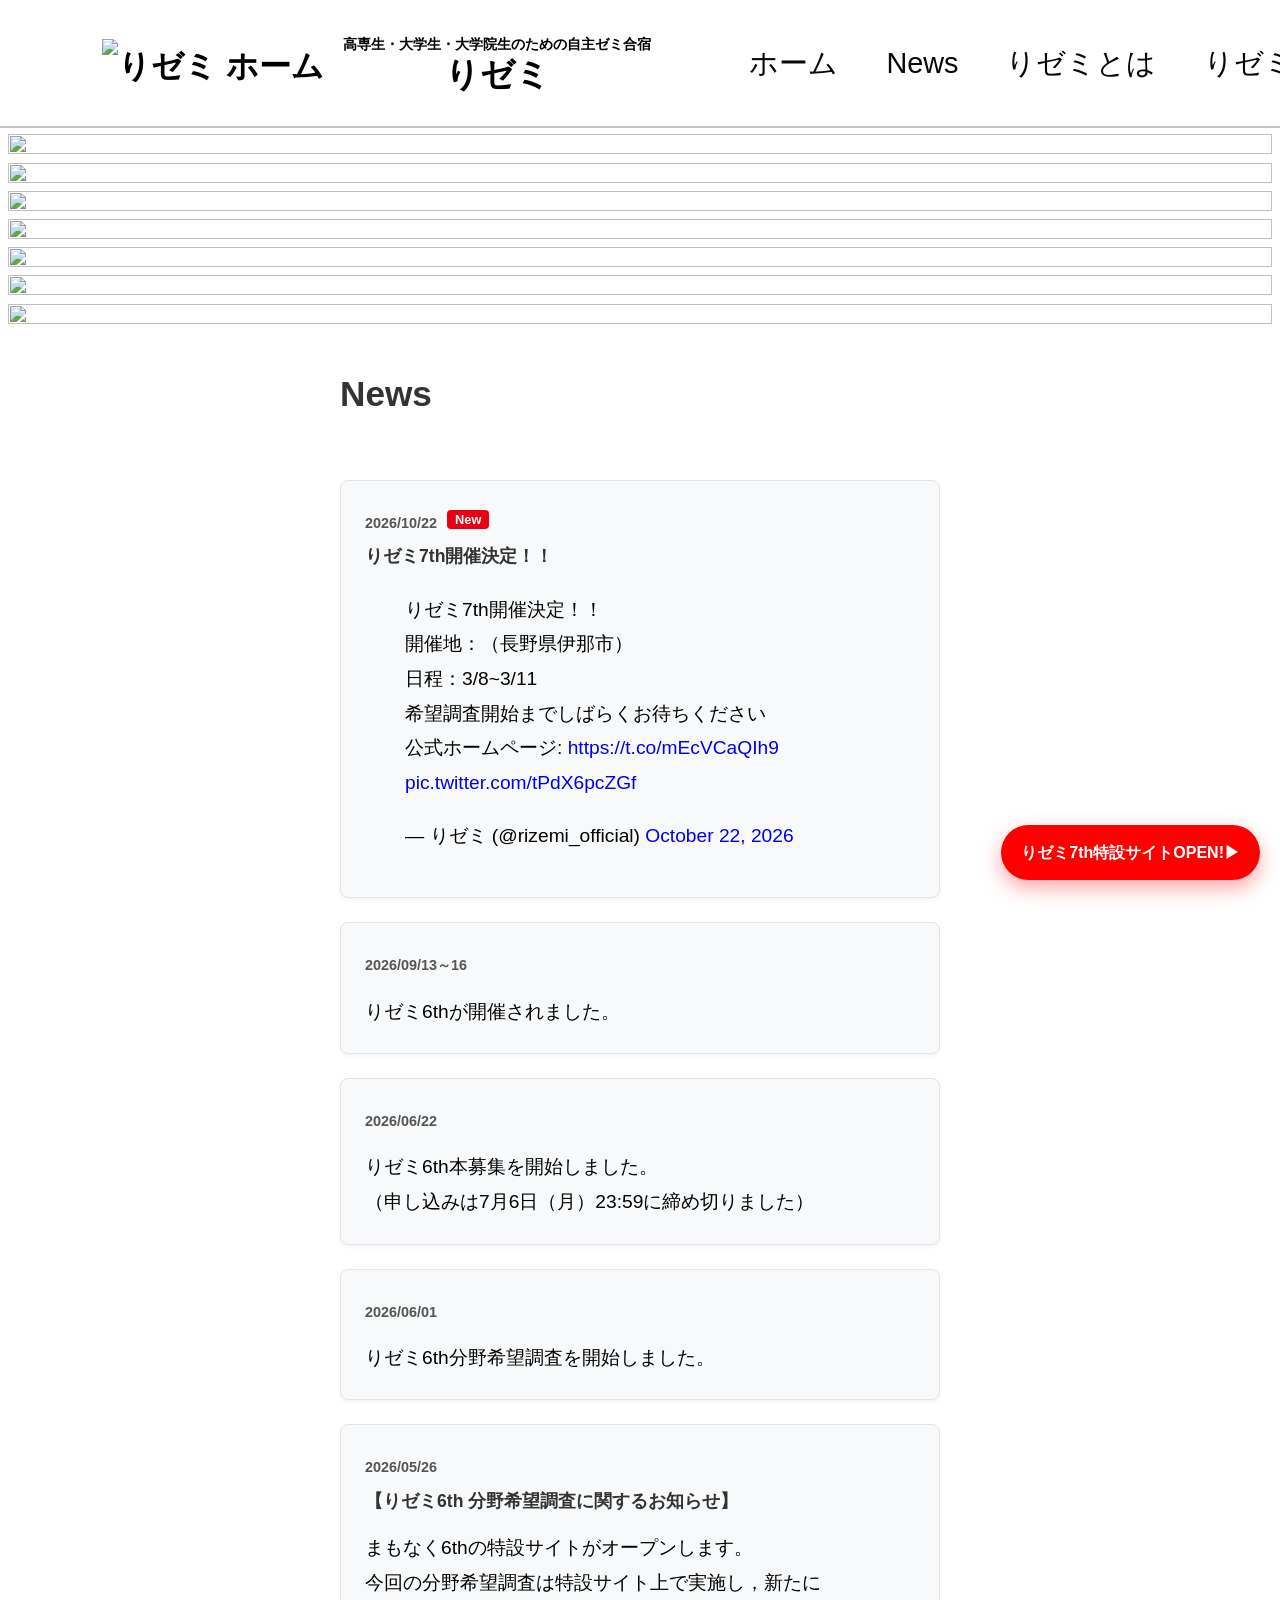
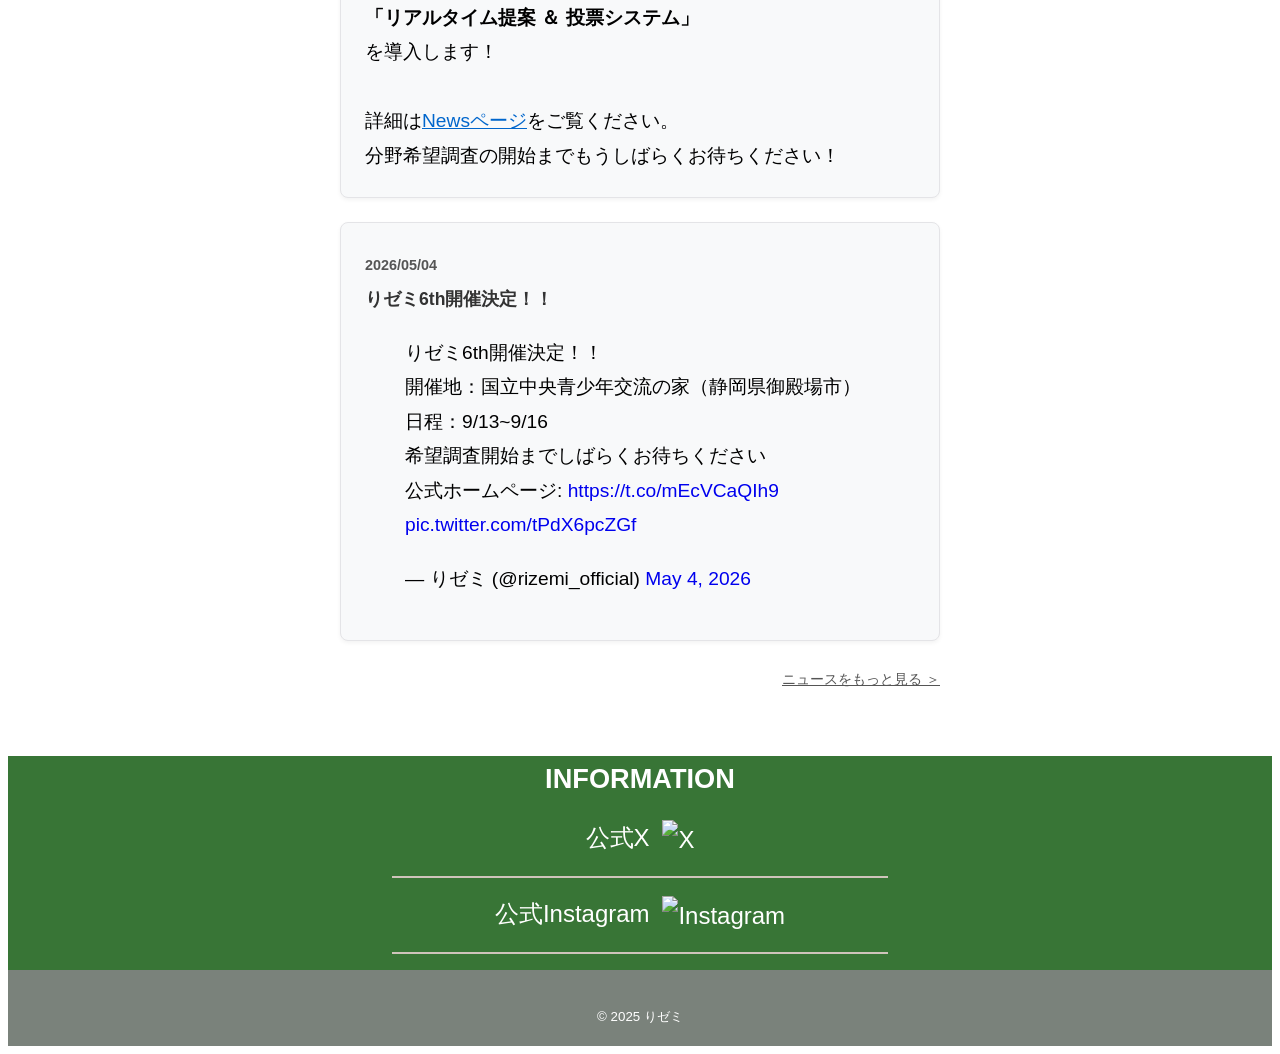
==== commit f0c8d3b1: "Update index.html" ====
--- a/index.html
+++ b/index.html
@@ -39,10 +39,10 @@
     </head>
     
     <body>
-        <!--
-        <a href="r6_sp.html" class="floating-banner">
-             りゼミ6th特設サイトOPEN!
-        </a>  -->
+  
+<a 
+    href="r7_sp.html" class="floating-banner">りゼミ7th特設サイトOPEN!▶
+</a>
 
     <header class="page-header wrapper">
         <h1 class="align-center head">
--- a/css/style.css
+++ b/css/style.css
@@ -49,7 +49,7 @@
 .btn {
     display: inline-block;
     font-size: 1.5rem;
-    background-color: #C0A313;
+    background-color: #ff0000;
     color: #fff;
     border-radius: 8px;
     padding: .75rem 1.5rem;
@@ -57,37 +57,41 @@
     transition: .5s;
 }
 .btn:hover {
-    background-color: #C8A978;
+    background-color: #cc0000;
 }
 
 /* =========================================
-   特設ページへの誘導（index.htmlで使用）
+   特設ページへの誘導（index.html等で使用）
 ========================================= */
 .floating-banner {
   position: fixed;
   right: 20px;
   bottom: 20px;
-  background: #ff6b6b;
+  background: #ff0000; /* テーマカラーの赤に変更 */
   color: #fff;
   text-decoration: none;
-  padding: 14px 18px;
+  padding: 14px 20px;
   border-radius: 999px;
   font-weight: bold;
-  box-shadow: 0 10px 20px rgba(0,0,0,0.2);
+  box-shadow: 0 8px 20px rgba(255, 0, 0, 0.35); /* 赤に合わせた影 */
   z-index: 1000;
+  transition: background-color 0.2s, transform 0.2s;
 }
 .floating-banner:hover {
-  background: #ff3b3b;
-}
+  background: #cc0000; /* ホバー時は少し濃い赤に */
+  transform: scale(1.05);
+}
+
 .special-banner-bg {
   display: block;
-  width:90%;
+  width: 90%;
   max-width: 1000px;
   height: 220px;
   margin: 40px auto 0;
   background-image: url("../images/5th/5th_4.jpg"); 
   background-size: cover;
   background-position: center;
+  border: 2px solid #ff0000; /* テーマカラーの赤枠を追加 */
   border-radius: 20px;
   text-decoration: none;
   position: relative;
@@ -97,6 +101,7 @@
 }
 .special-banner-bg:hover {
   transform: scale(1.02);
+  box-shadow: 0 15px 30px rgba(255, 0, 0, 0.35);
 }
 .banner-overlay {
   position: absolute;
@@ -118,6 +123,7 @@
   font-weight: bold;
   margin-top: 10px;
 }
+
 
 /* =========================================
    特設ページ（共通・スマホベース）
@@ -228,7 +234,7 @@
     opacity: 0.4;
 }
 .top-sp a:hover {
-    color: #91B825;
+    color: ##77787b;
 }
 
 /* ページ内リンクで飛んだ時にヘッダーに隠れないようにする設定 */
@@ -292,7 +298,7 @@
     color: #e3acae;
 }
 .detail-sp a:hover {
-    color: #C0A313;
+    color: #ff0000;
 }
 
 /* ゼミ班共通 */
@@ -445,7 +451,7 @@
     position: fixed;
     bottom: 25px;
     right: 25px;
-    background-color: #ff6b6b;
+    background-color: #ff0000;
     color: #fff;
     padding: 12px 20px;
     border-radius: 50px;
@@ -1221,19 +1227,19 @@
 body.r6-sp .page-header-sp a,
 body.r6-sp .page-header-sp .logo-top,
 body.r6-sp .page-header-sp .logo-btm {
-    color: #ccff00 !important; /* 💡白から蛍光グリーンへ */
+    color: #ff0000 !important; /* 白から赤へ */
 }
 
 /* 特設ページのロゴを光らせる（縁取り） */
 body.r6-sp .page-header-sp .logo {
     border-radius: 50%;
-    box-shadow: 0 0 12px rgba(204, 255, 0, 0.7); 
+    box-shadow: 0 0 12px rgba(255, 0, 0, 0.7); 
     background-color: #ffffff; /* ロゴの内側が透過している場合の対策 */
 }
 
 /* 三本線 */
 body.r6-sp .menu_line {
-    background: #ccff00 !important; /* 💡ここも蛍光グリーンへ */
+    background: #ff0000 !important; /* 💡ここも赤へ */
 }
 
 /* INFO・ゼミ班・EVENTリンクのホバー色 */
@@ -1280,3 +1286,328 @@
     box-shadow: 0 4px 10px rgba(0,0,0,0.5); /* 本に少し影をつける */
     object-fit: cover;
 }
+
+/* =========================================
+   希望調査フォームのスタイリング改善
+========================================= */
+
+/* フォーム全体の囲み枠とカード化 */
+.form-wrapper {
+    background: rgba(255, 255, 255, 0.03);
+    border: 1px solid #444;
+    border-radius: 12px;
+    padding: 1.5rem;
+    box-shadow: 0 4px 20px rgba(0, 0, 0, 0.4);
+}
+
+/* 各質問セクションの区切り */
+.form-section {
+    background: rgba(255, 255, 255, 0.05);
+    border: 1px solid #333;
+    border-left: 4px solid #ff0000; /* 見出し横にアクセントカラー */
+    border-radius: 8px;
+    padding: 1.2rem;
+    margin-bottom: 2rem;
+}
+
+/* 質問タイトルのデザイン */
+.form-section h3 {
+    color: #fff;
+    font-size: 1.2rem;
+    margin-top: 0;
+    margin-bottom: 0.8rem;
+    border-bottom: 1px dashed #555;
+    padding-bottom: 0.5rem;
+}
+
+/* 入力欄（input / select / textarea）の見やすさ調整 */
+.form-section input[type="text"],
+.form-section select,
+.form-section textarea {
+    width: 100%;
+    background-color: #1a1a1d;
+    color: #fff;
+    border: 1px solid #555;
+    border-radius: 6px;
+    padding: 0.75rem 1rem;
+    font-size: 0.95rem;
+    margin-top: 0.5rem;
+    margin-bottom: 1.2rem;
+    box-sizing: border-box;
+    transition: border-color 0.3s;
+}
+
+/* 入力欄フォーカス時（クリック時）の発光エフェクト */
+.form-section input[type="text"]:focus,
+.form-section select:focus,
+.form-section textarea:focus {
+    border-color: #ff0000;
+    outline: none;
+    box-shadow: 0 0 8px rgba(255, 0, 0, 0.6);
+}
+
+/* ラベルテキストの視認性向上 */
+.form-section label {
+    color: #e4e4e7;
+    font-size: 0.95rem;
+    line-height: 1.5;
+}
+
+/* 分野選択ボタン（アコーディオン内）の見た目 */
+.field-btn {
+    background: #2a2a2e;
+    color: #fff;
+    border: 1px solid #555;
+    padding: 8px 14px;
+    margin: 4px;
+    border-radius: 20px;
+    cursor: pointer;
+    font-size: 0.9rem;
+    transition: all 0.2s ease;
+}
+
+.field-btn:hover {
+    background: #ff0000;
+    color: #000;
+    border-color: #ff0000;
+}
+
+/* ジャンル選択ボタンの基本スタイル */
+.field-btn.genre-btn {
+    background: #2a2a2e;
+    color: #fff;
+    border: 1px solid #555;
+    padding: 8px 16px;
+    margin: 4px;
+    border-radius: 20px;
+    cursor: pointer;
+    font-size: 0.95rem;
+    font-weight: normal;
+    transition: all 0.2s ease;
+}
+
+/* 💡 選択されたジャンルボタン（目立たせるデザイン） */
+.field-btn.genre-btn.active {
+    background: #ff0000
+       !important; /* 鮮やかなネオンイエロー */
+    color: #000000 !important;      /* 文字を濃い黒にして視認性を高める */
+    border-color: #ff0000 !important;
+    font-weight: bold;
+    box-shadow: 0 0 12px rgba(255, 0, 0, 0.7); /* 発光風の影で選択状態を強調 */
+    transform: scale(1.05); /* 少し拡大させて選択感を演出 */
+}
+
+/* ホバー時の挙動（未選択時） */
+.field-btn.genre-btn:hover:not(.active) {
+    background: #ff0000;
+    color: #000;
+    border-color: #ff0000;
+}
+
+/* 選択状況確認ボックス */
+.status-box {
+    background: rgba(0, 0, 0, 0.3);
+    border: 1px dashed #ff0000;
+    border-radius: 8px;
+    padding: 1rem;
+    margin-top: 1.5rem;
+    color: #fff;
+}
+
+.status-box span {
+    color: #ff0000; /* 選択内容を強調 */
+    font-weight: bold;
+}
+
+/* =========================================
+   「希望調査フォームを開く」ボタンの強調設定（アニメーションなし）
+========================================= */
+
+.submit-btn {
+    display: block;
+    width: 85%;
+    max-width: 420px;
+    margin: 1.5rem auto 0;
+    padding: 1.2rem 2rem;
+    
+    /* 💡 ダークモード背景に映える鮮やかなグラデーションゴールド */
+    background: #ff0000;
+    color: #000000; /* 黒文字でクッキリ読めるように調整 */
+    
+    font-size: 1.25rem;
+    font-weight: bold;
+    letter-spacing: 1px;
+    text-align: center;
+    
+    border: none;
+    border-radius: 50px; /* カプセル型で押しやすい形状に */
+    
+    /* 💡 クッキリ浮かび上がる発光風の影 */
+    box-shadow: 0 4px 20px rgba(255, 0, 0, 0.6);
+    cursor: pointer;
+}
+   /* 💡「選び直す」ボタンの基本色設定 */
+.clear-btn {
+    background-color: #44444c; /* ボタンの背景色（暗めのグレー） */
+    color: #e4e4e7;            /* 文字色（明るいグレー） */
+    border: 1px solid #666;    /* 枠線 */
+    border-radius: 4px;        /* 少し角を丸く */
+    padding: 2px 8px;          /* 内側の余白 */
+    font-size: 0.8rem;         /* 文字サイズ */
+    margin-left: 8px;          /* 希望名とのすき間 */
+    cursor: pointer;
+    transition: all 0.2s ease;
+}
+
+/* 💡 マウスを乗せたとき（またはタップ時）に赤く変更 */
+.clear-btn:hover {
+    background-color: #ff4d4d; /* 目立つ赤色 */
+    color: #ffffff;            /* 文字を白に */
+    border-color: #ff4d4d;
+}
+
+/* 💡 [質問2] ジャンル（アコーディオン）全体の見易さ改善 */
+.form-section details {
+    background: rgba(255, 255, 255, 0.05); /* うっすら背景をつける */
+    border: 1px solid #55555d;              /* しっかりした囲み枠 */
+    border-radius: 8px;                     /* 角丸 */
+    margin-bottom: 12px;                    /* 各ジャンル同士のすき間 */
+    overflow: hidden;
+    transition: border-color 0.3s;
+}
+
+/* 開いている状態の枠線を強調 */
+.form-section details[open] {
+    border-color: #ff0000;                   /* テーマカラーのゴールド枠に */
+    background: rgba(255, 255, 255, 0.08);
+}
+
+/* ジャンル名（物理学、数学など）の見出しボタン */
+.form-section details summary {
+    cursor: pointer;
+    font-size: 1.1rem;                     /* 文字サイズを少し大きく */
+    font-weight: bold;
+    color: #ffffff;
+    padding: 12px 16px;                     /* タップしやすいように押し幅を広げる */
+    outline: none;
+    user-select: none;
+    display: flex;
+    justify-content: space-between;
+    align-items: center;
+}
+
+/* ホバー時に背景を少し明るく */
+.form-section details summary:hover {
+    background: rgba(255, 255, 255, 0.1);
+}
+
+/* アコーディオンの中身（ボタンが並ぶエリア）の余白調整 */
+.form-section details div[id^="area-"] {
+    padding: 10px 14px 16px 14px;
+    border-top: 1px dashed #444;             /* 見出しと中身の区切り線 */
+}
+
+/* 💡「自分が提案した分野を選ぶ」エリア全体の枠囲みとカード化 */
+.my-proposal-box {
+    background: rgba(255, 255, 255, 0.04);  /* うっすらと明るい背景 */
+    border: 1px solid #55555d;               /* クッキリとした枠線 */
+    border-left: 4px solid #ff0000;          /* アクセントカラー（アクセント枠） */
+    border-radius: 8px;                      /* 角丸 */
+    padding: 1rem 1.2rem;                    /* 内側の余白 */
+    margin-bottom: 1.5rem;                   /* 下のジャンル枠とのすき間 */
+    box-shadow: 0 2px 8px rgba(0, 0, 0, 0.3);/* 軽い影で浮かび上がらせる */
+}
+
+/* 「自分が提案した分野を選ぶ」の見出し（ラベル） */
+.my-proposal-box .box-label {
+    display: block;
+    font-size: 1.05rem;
+    font-weight: bold;
+    color: #ffffff;                          /* くっきり読める白文字 */
+    margin-bottom: 0.4rem;
+}
+
+/* 💡「質問1に入力した分野名が自動で〜」の説明文の見易さ改善 */
+.my-proposal-box p {
+    font-size: 0.85rem !important;          /* 読みやすい文字サイズに拡大 */
+    color: #cecece !important;              /* 暗いグレーから明るいグレーへ変更して可視性アップ */
+    line-height: 1.6 !important;            /* 行間を広げて読みやすく */
+    margin: 0.4rem 0 1rem 0 !important;
+}
+
+/* 「質問1を入力」ボタン（提案ボタン）の基本・非活性表示 */
+.my-proposal-box .proposal-btn {
+    margin-top: 0.3rem;
+}
+
+/* ボタンが無効（未入力）状態のときの見やすさ調整 */
+.my-proposal-box .proposal-btn:disabled {
+    background: #333338;
+    color: #888888;
+    border-color: #55555d;
+    cursor: not-allowed;
+    opacity: 0.7;
+}
+
+/* ファイルの一番最後（.my-proposal-box .proposal-btn:disabled の下）に追加 */
+
+/* ナビゲーション用の吹き出しスタイル（強調版） */
+.top-nav-item {
+    position: relative;
+    flex: 1;
+    display: flex;
+    justify-content: center;
+    align-items: center;
+}
+
+/* 既存の区切り線（::after）の位置調整 */
+.top-sp .top-nav-item::after {
+    content: "";
+    position: absolute;
+    top: 15%;
+    right: 0;
+    width: 1px;
+    height: 70%;
+    background: #fff;
+    opacity: 0.4;
+}
+
+.balloon-speech-small {
+    position: absolute;
+    top: -30px;
+    left: 50%;
+    transform: translateX(-50%);
+    
+    background: #ff0000;
+    color: #000000;
+    font-weight: bold;
+    font-size: 0.82rem;
+    padding: 4px 10px;
+    border-radius: 14px;
+    white-space: nowrap;
+    
+    /* 💡 過剰な影を削除し、背景に溶け込まない最小限のフラット影のみ適用 */
+    box-shadow: none;
+    z-index: 10;
+    
+    animation: bounce-strong 1.8s infinite;
+}
+
+/* 吹き出しの下三角（しっぽ） */
+.balloon-speech-small::after {
+    content: "";
+    position: absolute;
+    bottom: -6px;
+    left: 50%;
+    transform: translateX(-50%);
+    border-style: solid;
+    border-width: 6px 5px 0 5px; /* しっぽも一まわり大きく */
+    border-color: #ff0000 transparent transparent transparent;
+}
+
+/* 💡 上下の揺れ幅を少し大きくしたアニメーション */
+@keyframes bounce-strong {
+    0%, 20%, 50%, 80%, 100% { transform: translateX(-50%) translateY(0); }
+    40% { transform: translateX(-50%) translateY(-7px); }
+    60% { transform: translateX(-50%) translateY(-3px); }
+}
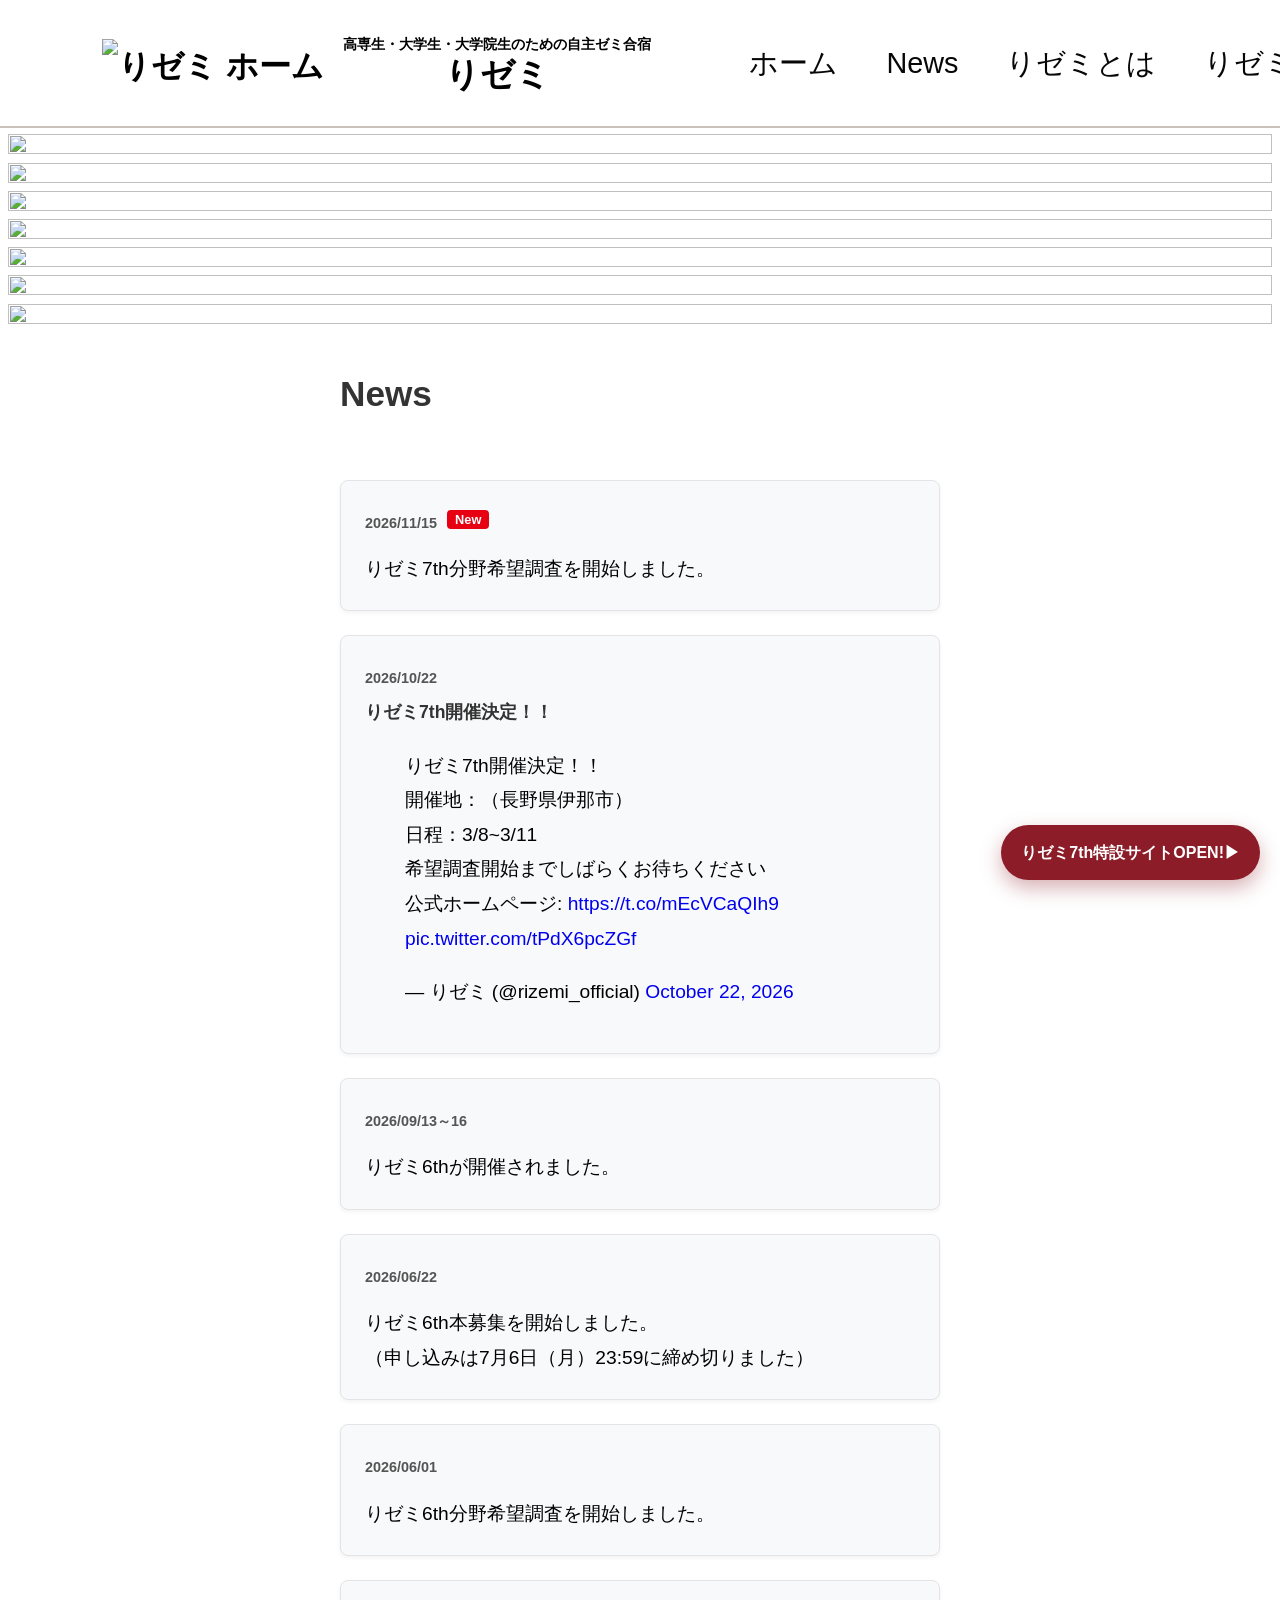
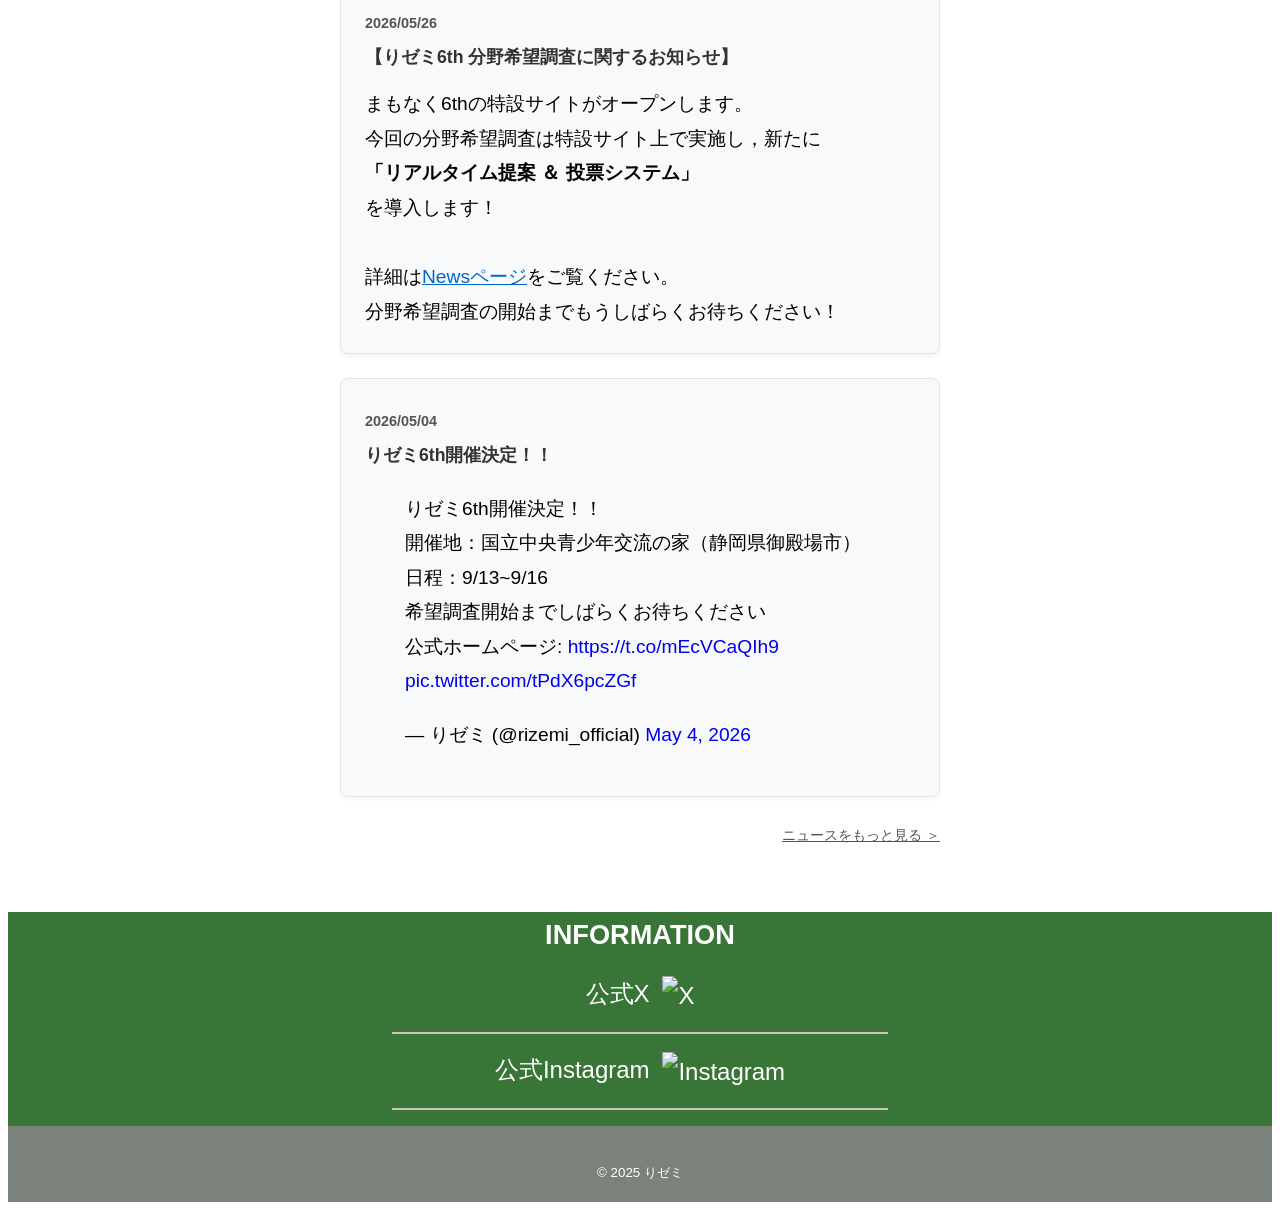
==== commit 7d822ad9: "Update index.html" ====
--- a/index.html
+++ b/index.html
@@ -99,6 +99,14 @@
         <section class="news" style="margin-top: 0; max-height: none; overflow-y: visible; border: none; background-color: transparent;">
             
         <ul style="padding-left: 0; list-style: none;">
+
+               <li style="background: #f8f9fa; border: 1px solid #e4e4e7; border-radius: 8px; padding: 1.5rem; margin-bottom: 1.5rem; box-shadow: 0 2px 4px rgba(0,0,0,0.05);">
+                <span style="color: #555; font-weight: bold; font-size: 0.9rem;">2026/11/15</span><br>
+                <p style="margin-top: 0.8rem; margin-bottom: 0; line-height: 1.8;">
+                    りゼミ7th分野希望調査を開始しました。<br>
+   
+                </p>
+            </li>
 
              <li style="background: #f8f9fa; border: 1px solid #e4e4e7; border-radius: 8px; padding: 1.5rem; margin-bottom: 1.5rem; box-shadow: 0 2px 4px rgba(0,0,0,0.05);">
                 <span style="color: #555; font-weight: bold; font-size: 0.9rem;">2026/10/22</span><br>
--- a/css/style.css
+++ b/css/style.css
@@ -11,7 +11,6 @@
     font-family: "Hiragino Kaku Gothic ProN", "Hiragino Sans", "BIZ UDPGothic", sans-serif;
     line-height: 1.7;
     color: black;
-    /* 💡ヘッダーの縦幅を縮めたため、余白も70pxに少し減らしました */
     padding-top: 70px; 
 }
 a {
@@ -30,12 +29,12 @@
     font-family: "AinoteFont", sans-serif;
 }
 .kaisei-opti-regular {
-  font-family: "Kaisei Opti", serif;
-  font-weight: 400;
-  font-style: normal;
-}
-
-/*レイアウト*/
+    font-family: "Kaisei Opti", serif;
+    font-weight: 400;
+    font-style: normal;
+}
+
+/* レイアウト */
 .wrapper {
     max-width: 1120px;
     margin: auto;
@@ -49,7 +48,7 @@
 .btn {
     display: inline-block;
     font-size: 1.5rem;
-    background-color: #ff0000;
+    background-color: #8C1C28;
     color: #fff;
     border-radius: 8px;
     padding: .75rem 1.5rem;
@@ -57,71 +56,71 @@
     transition: .5s;
 }
 .btn:hover {
-    background-color: #cc0000;
+    background-color: #6E151E;
 }
 
 /* =========================================
    特設ページへの誘導（index.html等で使用）
 ========================================= */
 .floating-banner {
-  position: fixed;
-  right: 20px;
-  bottom: 20px;
-  background: #ff0000; /* テーマカラーの赤に変更 */
-  color: #fff;
-  text-decoration: none;
-  padding: 14px 20px;
-  border-radius: 999px;
-  font-weight: bold;
-  box-shadow: 0 8px 20px rgba(255, 0, 0, 0.35); /* 赤に合わせた影 */
-  z-index: 1000;
-  transition: background-color 0.2s, transform 0.2s;
+    position: fixed;
+    right: 20px;
+    bottom: 20px;
+    background: #8C1C28;
+    color: #fff;
+    text-decoration: none;
+    padding: 14px 20px;
+    border-radius: 999px;
+    font-weight: bold;
+    box-shadow: 0 8px 20px rgba(140, 28, 40, 0.35);
+    z-index: 1000;
+    transition: background-color 0.2s, transform 0.2s;
 }
 .floating-banner:hover {
-  background: #cc0000; /* ホバー時は少し濃い赤に */
-  transform: scale(1.05);
+    background: #6E151E;
+    transform: scale(1.05);
 }
 
 .special-banner-bg {
-  display: block;
-  width: 90%;
-  max-width: 1000px;
-  height: 220px;
-  margin: 40px auto 0;
-  background-image: url("../images/5th/5th_4.jpg"); 
-  background-size: cover;
-  background-position: center;
-  border: 2px solid #ff0000; /* テーマカラーの赤枠を追加 */
-  border-radius: 20px;
-  text-decoration: none;
-  position: relative;
-  overflow: hidden;
-  box-shadow: 0 15px 30px rgba(0,0,0,0.25);
-  transition: 0.4s ease;
+    display: block;
+    width: 90%;
+    max-width: 1000px;
+    height: 220px;
+    margin: 40px auto 0;
+    background-image: url("../images/5th/5th_4.jpg"); 
+    background-size: cover;
+    background-position: center;
+    border: 2px solid #8C1C28;
+    border-radius: 20px;
+    text-decoration: none;
+    position: relative;
+    overflow: hidden;
+    box-shadow: 0 15px 30px rgba(0,0,0,0.25);
+    transition: 0.4s ease;
 }
 .special-banner-bg:hover {
-  transform: scale(1.02);
-  box-shadow: 0 15px 30px rgba(255, 0, 0, 0.35);
+    transform: scale(1.02);
+    box-shadow: 0 15px 30px rgba(140, 28, 40, 0.35);
 }
 .banner-overlay {
-  position: absolute;
-  inset: 0;
-  background: rgba(0, 0, 0, 0.75);
-  display: flex;
-  flex-direction: column;
-  align-items: center;
-  justify-content: center;
-  color: #fff;
+    position: absolute;
+    inset: 0;
+    background: rgba(0, 0, 0, 0.75);
+    display: flex;
+    flex-direction: column;
+    align-items: center;
+    justify-content: center;
+    color: #fff;
 }
 .banner-sub {
-  font-size: 1rem;
-  letter-spacing: 0.15em;
-  opacity: 0.85;
+    font-size: 1rem;
+    letter-spacing: 0.15em;
+    opacity: 0.85;
 }
 .banner-main {
-  font-size: 2rem;
-  font-weight: bold;
-  margin-top: 10px;
+    font-size: 2rem;
+    font-weight: bold;
+    margin-top: 10px;
 }
 
 
@@ -129,26 +128,26 @@
    特設ページ（共通・スマホベース）
 ========================================= */
 
-/* 本体ダークモード */
+/* 本体ライトモード */
 body.r6-sp {
-    background-color: #121214; 
-    color: #e4e4e7;            
+    background-color: #FCF6F6; 
+    color: #222222;            
 }
 
 /* 特設ヘッダー */
 .page-header-sp {
     padding-top: 1rem;
     padding-bottom: 1rem;
-    border-bottom: 1px solid #c9c2bc;
+    border-bottom: 2px solid #8C1C28;
     position: fixed !important;
     top: 0;
     left: 0;
     width: 100%;
-    background-color: #121214;
+    background-color: #FCF6F6;
     z-index: 9999;
 }
 .head-sp {
-    display:  flex;
+    display: flex;
     align-items: center;
     justify-content: space-between;
 }
@@ -156,21 +155,21 @@
     display: flex;
     align-items: center;
     gap: 0.8rem;
-    color: #cecece;
+    color: #222222;
 }
 .head-sp a:hover {
-    color: #2A91D3;
+    color: #8C1C28;
 }
 .main-nav-sp {
     justify-content: center;
     gap: 4rem;
     font-size: 1.5rem;
     list-style: none;
-    background: #77767F;
+    background: #ffffff;
     background-size: contain;
     background-repeat: no-repeat;
     border-radius: 10px;
-    border: 2px solid black;
+    border: 2px solid #8C1C28;
     width: 60%;
     padding: 40px 0 0 0;
     margin-top: 0;
@@ -181,13 +180,13 @@
     transition: .5s;
     display: block;
     text-align: center;
-    opacity: 0.97;
+    opacity: 0.98;
 }
 .main-nav-sp a {
-    color: #cecece;
+    color: #222222;
 }
 .main-nav-sp a:hover {
-    color: #2A91D3;
+    color: #8C1C28;
 }
 .main-nav-sp.menu_active {
     right: 0;
@@ -202,7 +201,7 @@
     width: 95%; 
 }
 
-/* サイト内リンク */
+/* サイト内リンク（INFO / ゼミ班 / EVENT） */
 .top-sp {
     margin: 2rem;
     padding: 1rem 0 1rem 0;
@@ -210,31 +209,77 @@
     align-items: center;
     justify-content: space-between;
     font-size: 1rem;
-    border-top: 1px solid #cecece;
-    border-bottom: 1px solid #cecece;
+    border-top: 1px solid #d4caca;
+    border-bottom: 1px solid #d4caca;
+}
+.top-sp > a,
+.top-sp .top-nav-item {
+    flex: 1;
+    position: relative;
+    display: flex;
+    align-items: center;
+    justify-content: center;
 }
 .top-sp a {
-    flex: 1;
+    display: block;
+    width: 100%;
     padding: 1.5rem;
-    align-items: center;
     text-align: center;
     gap: 0.8rem;
-    color: #cecece;
+    color: #222222;
     position: relative;
     transition: 0.3s;
 }
-.top-sp a:not(:last-child)::after {
+.top-sp > a:not(:last-child)::after,
+.top-sp .top-nav-item:not(:last-child)::after {
     content: "";
     position: absolute;
     top: 15%;
     right: 0;
     width: 1px;
     height: 70%;
-    background: #fff;
+    background: #999999;
     opacity: 0.4;
 }
-.top-sp a:hover {
-    color: ##77787b;
+.top-sp a:hover,
+.top-sp .top-nav-item a:hover {
+    color: #8C1C28 !important;
+}
+
+/* ナビゲーション上の吹き出し（影なし・テーマカラー対応） */
+.balloon-speech-small {
+    position: absolute;
+    top: -12px;
+    left: 50%;
+    transform: translateX(-50%);
+    background: #8C1C28;
+    color: #ffffff;
+    font-weight: bold;
+    font-size: 0.82rem;
+    padding: 4px 10px;
+    border-radius: 14px;
+    white-space: nowrap;
+    box-shadow: none;
+    z-index: 10;
+    animation: bounce-strong 1.8s infinite;
+}
+.balloon-speech-small::after {
+    content: "";
+    position: absolute;
+    bottom: -6px;
+    left: 50%;
+    transform: translateX(-50%);
+    border-width: 6px 6px 0;
+    border-style: solid;
+    border-color: #8C1C28 transparent transparent transparent;
+}
+@keyframes bounce-strong {
+    0%, 100% {
+        transform: translateX(-50%) translateY(0);
+    }
+    50% {
+        transform: translateX(-50%) translateY(-5px);
+    }
 }
 
 /* ページ内リンクで飛んだ時にヘッダーに隠れないようにする設定 */
@@ -248,96 +293,98 @@
 
 /* INFORMATION */
 .detail-sp {
-  width: 90%;
-  max-width: 800px;
-  margin: 3rem auto;
-  border-collapse: collapse;
-  position: relative;
-  border-left: 2px solid #cecece;
-  border-bottom: 2px solid #cecece;
-  padding-left: 20px;
+    width: 90%;
+    max-width: 800px;
+    margin: 3rem auto;
+    border-collapse: collapse;
+    position: relative;
+    border-left: 2px solid #8C1C28;
+    border-bottom: 2px solid #8C1C28;
+    padding-left: 20px;
 }
 .detail-sp caption {
-  caption-side: top;
-  text-align: left;
-  font-size: 1.5rem;
-  font-weight: bold;
-  letter-spacing: 2px;
-  margin-bottom: 15px;
-  color: #cecece;
-  position: relative;
+    caption-side: top;
+    text-align: left;
+    font-size: 1.5rem;
+    font-weight: bold;
+    letter-spacing: 2px;
+    margin-bottom: 15px;
+    color: #222222;
+    position: relative;
 }
 .detail-sp caption::after {
-  content: "";
-  position: absolute;
-  left: -1rem;
-  bottom: -6px;
-  width: 70%;
-  height: 2px;
-  background: #cecece;
-}
-.detail-sp th ,.detail-sp td {
-  padding: 20px 10px;
-  vertical-align: middle;
-  color: #cecece;
+    content: "";
+    position: absolute;
+    left: -1rem;
+    bottom: -6px;
+    width: 70%;
+    height: 2px;
+    background: #8C1C28;
+}
+.detail-sp th,
+.detail-sp td {
+    padding: 20px 10px;
+    vertical-align: middle;
+    color: #222222;
 }
 .detail-sp th {
-  width: 140px;
+    width: 140px;
     padding-left: 50px;
     padding-right: 40px;
-  text-align: center;
-  font-weight: normal;
-  white-space: nowrap;
-  color: #cecece;
+    text-align: center;
+    font-weight: normal;
+    white-space: nowrap;
+    color: #222222;
 }
 .detail-sp td {
     text-align: left;
     padding-left: 0;
 }
 .detail-sp a {
-    color: #e3acae;
+    color: #8C1C28;
+    text-decoration: underline;
 }
 .detail-sp a:hover {
-    color: #ff0000;
+    color: #b52434;
 }
 
 /* ゼミ班共通 */
 .speace-sp {
-  margin: 1rem auto 0;
+    margin: 1rem auto 0;
 }
 .zemi-sp {
-  width: 90%;
-  max-width: 800px;
-  margin: 1rem auto;
-  border-collapse: collapse;
-  position: relative;
-  border-left: 2px solid #cecece;
-  border-bottom: 2px solid #cecece;
-  padding-left: 20px;
-  padding-bottom: 1rem;
+    width: 90%;
+    max-width: 800px;
+    margin: 1rem auto;
+    border-collapse: collapse;
+    position: relative;
+    border-left: 2px solid #8C1C28;
+    border-bottom: 2px solid #8C1C28;
+    padding-left: 20px;
+    padding-bottom: 1rem;
 }
 .zemi-title-sp {
-  max-width: 800px;
+    max-width: 800px;
     width: 90%;
-  caption-side: top;
-  text-align: left;
-  font-size: 1.5rem;
-  font-weight: bold;
-  letter-spacing: 2px;
-  margin-left: auto;
-  margin-right: auto;
-  margin-bottom: 15px;
-  color: #cecece;
-  position: relative;
+    caption-side: top;
+    text-align: left;
+    font-size: 1.5rem;
+    font-weight: bold;
+    letter-spacing: 2px;
+    margin-left: auto;
+    margin-right: auto;
+    margin-bottom: 15px;
+    color: #222222;
+    position: relative;
 }
 .zemi-title-sp::after {
-  content: "";
-  position: absolute;
-  left: -1rem;
-  bottom: -6px;
-  width: 70%;
-  height: 2px;
-  background: #cecece;
+    content: "";
+    position: absolute;
+    left: -1rem;
+    bottom: -6px;
+    width: 70%;
+    height: 2px;
+    background: #8C1C28;
 }
 
 /* ゼミ班一覧のグリッドレイアウト（PC版横2列） */
@@ -348,9 +395,9 @@
 }
 @media (min-width: 1000px) {
     .zemi-grid-container {
-        grid-template-columns: 1fr 1fr; /* PC版のみ横2列 */
+        grid-template-columns: 1fr 1fr;
         gap: 20px;
-        align-items: start; /* 💡 隣のカードが伸びるのを防ぐ設定 */
+        align-items: start;
     }
 }
 
@@ -358,12 +405,12 @@
 .zemi-details summary {
     cursor: pointer;
     outline: none;
-    list-style: none; /* デフォルトの黒い三角を消す */
+    list-style: none;
     position: relative;
-    padding-right: 2rem; /* ▼マークと文字が被らないように余白を作る */
+    padding-right: 2rem;
 }
 .zemi-details summary::-webkit-details-marker {
-    display: none; /* Safari用の三角消し */
+    display: none;
 }
 .toggle-icon {
     position: absolute;
@@ -373,24 +420,23 @@
     display: inline-block;
     transition: transform 0.3s ease;
     font-size: 0.9rem;
-    color: #91b825;
-}
-/* 開いた時に▼を▲に回転させる */
+    color: #8C1C28;
+}
 .zemi-details[open] summary .toggle-icon {
     transform: translateY(-50%) rotate(180deg);
 }
 
 /* EVENT */
 .event-sp {
-  width: 90%;
-  max-width: 800px;
-  margin: 1rem auto;
-  border-collapse: collapse;
-  position: relative;
-  border-left: 2px solid #cecece;
-  border-bottom: 2px solid #cecece;
-  padding-left: 20px;
-  padding-bottom: 1rem;
+    width: 90%;
+    max-width: 800px;
+    margin: 1rem auto;
+    border-collapse: collapse;
+    position: relative;
+    border-left: 2px solid #8C1C28;
+    border-bottom: 2px solid #8C1C28;
+    padding-left: 20px;
+    padding-bottom: 1rem;
 }
 .enent-sp img {
     width: 60%;
@@ -403,7 +449,7 @@
     margin: 0.5rem;
 }
 .event-sp cite a {
-    color: #e3acae;
+    color: #8C1C28;
 }
 
 /* 上に戻るボタン */
@@ -429,7 +475,7 @@
     transform: translateY(20%) rotate(-45deg);
 }
 
-/* 古い参加申し込みボタン（index.html等で使われている場合） */
+/* 古い参加申し込みボタン */
 .join {
     position: fixed;
     left: 5px;
@@ -446,19 +492,19 @@
     font-size: 1rem;
 }
 
-/* 右下の追従申し込みボタン（r6_sp.htmlで使用） */
+/* 右下の追従申し込みボタン（r7_sp.htmlで使用） */
 .floating-apply-btn {
     position: fixed;
     bottom: 25px;
     right: 25px;
-    background-color: #ff0000;
+    background-color: #8C1C28;
     color: #fff;
     padding: 12px 20px;
     border-radius: 50px;
     font-weight: bold;
     font-size: 0.95rem;
     text-decoration: none;
-    box-shadow: 0 4px 15px rgba(255, 107, 107, 0.4);
+    box-shadow: 0 4px 15px rgba(140, 28, 40, 0.4);
     z-index: 1000;
     transition: transform 0.2s, background-color 0.2s, box-shadow 0.2s;
     text-align: center;
@@ -466,12 +512,11 @@
 }
 .floating-apply-btn:hover {
     transform: scale(1.05);
-    background-color: #ff5252;
+    background-color: #6E151E;
     color: #fff;
-    box-shadow: 0 6px 20px rgba(255, 107, 107, 0.6);
-}
-
-/* PC版（画面幅768px以上）の時に申し込みボタンを大きくする設定 */
+    box-shadow: 0 6px 20px rgba(140, 28, 40, 0.6);
+}
+
 @media screen and (min-width: 768px) {
     .floating-apply-btn {
         bottom: 40px;
@@ -479,14 +524,13 @@
         padding: 18px 40px;
         font-size: 1.3rem; 
         line-height: 1.5;
-        box-shadow: 0 6px 20px rgba(255, 107, 107, 0.5); 
-    }
-}
-
+        box-shadow: 0 6px 20px rgba(140, 28, 40, 0.5); 
+    }
+}
 
 /* 特設フッター */
 .page-footer-sp {
-    background-color: #e6e6e6; /* 白寄りの優しい灰色 */
+    background-color: #e6e6e6;
     color: #333333;
     margin-top: 2rem;
 }
@@ -494,11 +538,10 @@
     color: #333333;
 }
 .page-footer-sp .info a:hover {
-    color: #91b825; /* リンクホバー時も優しい緑に統一 */
-}
-/* コピーライト部分 */
+    color: #8C1C28;
+}
 .page-footer-sp .copyright {
-    background-color: #cccccc; /* 少しだけ濃い灰色にして区切りをつける */
+    background-color: #cccccc;
     color: #333333;
     text-align: center;
     padding: 2rem 0;
@@ -523,7 +566,7 @@
     z-index: 9999;
 }
 .head {
-    display:  flex;
+    display: flex;
     align-items: center;
     justify-content: space-between;
 }
@@ -541,14 +584,12 @@
     width: auto;
     vertical-align: middle;
 }
-
 .logo-text {
     display: flex;
     flex-direction: column;
     justify-content: center;
     line-height: 1.0; 
 }
-
 .logo-top {
     display: none; 
     font-size: 0.6rem;
@@ -562,33 +603,33 @@
 
 /* Responsive menu button */
 .responsive_btn {
-  flex-direction: column;
-  align-items: center;
-  justify-content: center;
-  width: 32px;
-  height: 32px;
-  margin: 0 1rem 0 1rem;
-  cursor: pointer;
-  z-index: 2000;
-  right: 1.5rem;
-  transition: 0.3s;
+    flex-direction: column;
+    align-items: center;
+    justify-content: center;
+    width: 32px;
+    height: 32px;
+    margin: 0 1rem 0 1rem;
+    cursor: pointer;
+    z-index: 2000;
+    right: 1.5rem;
+    transition: 0.3s;
 }
 .menu_line {
-  background: black;
-  border-radius: 4px;
-  width: 100%;
-  height: 5px;
-  margin: 4px 0;
-  transition: 0.3s;
+    background: black;
+    border-radius: 4px;
+    width: 100%;
+    height: 5px;
+    margin: 4px 0;
+    transition: 0.3s;
 }
 .responsive_btn.active .menu_line:nth-child(1) {
-  transform: translateY(9px) rotate(45deg);
+    transform: translateY(9px) rotate(45deg);
 }
 .responsive_btn.active .menu_line:nth-child(2) {
-  opacity: 0;
+    opacity: 0;
 }
 .responsive_btn.active .menu_line:nth-child(3) {
-  transform: translateY(-9px) rotate(-45deg);
+    transform: translateY(-9px) rotate(-45deg);
 }
 
 /* Responsive style */
@@ -696,16 +737,16 @@
 
 /* スライドショー */
 .your-class .slick-slide {
-  height: 250px;
-  display: flex;
-  align-items: center;
-  justify-content: center;
-  margin: 2rem;
+    height: 250px;
+    display: flex;
+    align-items: center;
+    justify-content: center;
+    margin: 2rem;
 }
 .your-class img {
-  width: 100%;
-  height: 100%;
-  object-fit: cover;
+    width: 100%;
+    height: 100%;
+    object-fit: cover;
 }
 .slick-next {
     display: none !important;
@@ -739,24 +780,24 @@
 
 /* 詳細 */
 .detail {
-  text-align: center;
-  max-width: 800px;
-  margin: 1rem auto;
-  padding: 1.5rem;
-  line-height: 1.8;
+    text-align: center;
+    max-width: 800px;
+    margin: 1rem auto;
+    padding: 1.5rem;
+    line-height: 1.8;
 }
 .detail-title {
-  display: block;
-  font-size: 1.8rem;
-  font-weight: bold;
-  margin-bottom: 0.8rem;
-  background-color: #bed778;
-  border-radius: 8px;   
+    display: block;
+    font-size: 1.8rem;
+    font-weight: bold;
+    margin-bottom: 0.8rem;
+    background-color: #bed778;
+    border-radius: 8px;   
 }
 .detail-text {
-  display: block;
-  font-size: 1rem;
-  padding-top: 1rem;
+    display: block;
+    font-size: 1rem;
+    padding-top: 1rem;
 }
 .detail-text a {
     color: #2A91D3;
@@ -772,44 +813,43 @@
     font-size: 5rem;
     text-align: center;
     -webkit-text-stroke: 1px black;
-    margin: 2rem auto ;
+    margin: 2rem auto;
     padding: 0 1rem 0 1rem;
     border: 2px solid black;
     color: white;
 }
 .r1 {
-    background :linear-gradient(rgba(0, 0, 0, .4),  rgba(0, 0, 0, .4)),url(../images/1st/1st_1.jpg);
+    background: linear-gradient(rgba(0, 0, 0, .4), rgba(0, 0, 0, .4)), url(../images/1st/1st_1.jpg);
     background-size: 100%;
     background-repeat: no-repeat;
     background-position: center;
 }
 .r2 {
-    background :linear-gradient(rgba(0, 0, 0, .4),  rgba(0, 0, 0, .4)),url(../images/2nd/2nd_1.png);
+    background: linear-gradient(rgba(0, 0, 0, .4), rgba(0, 0, 0, .4)), url(../images/2nd/2nd_1.png);
     background-size: 100%;
     background-repeat: no-repeat;
     background-position: center;
 }
 .r3 {
-    background :linear-gradient(rgba(0, 0, 0, .4),  rgba(0, 0, 0, .4)),url(../images/3rd/3rd_1.jpg);
+    background: linear-gradient(rgba(0, 0, 0, .4), rgba(0, 0, 0, .4)), url(../images/3rd/3rd_1.jpg);
     background-size: 100%;
     background-repeat: no-repeat;
     background-position: center;
 }
 .r4 {
-    background :linear-gradient(rgba(0, 0, 0, .4),  rgba(0, 0, 0, .4)),url(../images/4th/4th_1.jpg);
+    background: linear-gradient(rgba(0, 0, 0, .4), rgba(0, 0, 0, .4)), url(../images/4th/4th_1.jpg);
     background-size: 100%;
     background-repeat: no-repeat;
     background-position: center;
 }
 .r5 {
-    background :linear-gradient(rgba(0, 0, 0, .4),  rgba(0, 0, 0, .4)),url(../images/5th/5th_4.jpg);
+    background: linear-gradient(rgba(0, 0, 0, .4), rgba(0, 0, 0, .4)), url(../images/5th/5th_4.jpg);
     background-size: 100%;
     background-repeat: no-repeat;
     background-position: center;
 }
-
 .r6 {
-    background :linear-gradient(rgba(0, 0, 0, .4),  rgba(0, 0, 0, .4)),url(../images/6th/6th_7.jpg);
+    background: linear-gradient(rgba(0, 0, 0, .4), rgba(0, 0, 0, .4)), url(../images/6th/6th_7.jpg);
     background-size: 100%;
     background-repeat: no-repeat;
     background-position: center;
@@ -823,88 +863,88 @@
 
 /* 各回のページ */
 .rizemi-detail {
-  max-width: 800px;
-  margin: 2rem auto;
-  padding: 1rem;
+    max-width: 800px;
+    margin: 2rem auto;
+    padding: 1rem;
 }
 .detail-card {
-  background: #fafafa;
-  border-radius: 12px;
-  border: 2px solid #ddd;
-  padding: 1.5rem;
-  box-shadow: 0 4px 10px rgba(0,0,0,0.05);
+    background: #fafafa;
+    border-radius: 12px;
+    border: 2px solid #ddd;
+    padding: 1.5rem;
+    box-shadow: 0 4px 10px rgba(0,0,0,0.05);
 }
 .detail-item {
-  display: flex;
-  justify-content: space-between;
-  align-items: center;
-  border-bottom: 1px solid #ccc;
-  padding: 1rem 0;
-  font-size: 1.1rem;
+    display: flex;
+    justify-content: space-between;
+    align-items: center;
+    border-bottom: 1px solid #ccc;
+    padding: 1rem 0;
+    font-size: 1.1rem;
 }
 .detail-item:last-child {
-  border-bottom: none;
+    border-bottom: none;
 }
 .label {
-  font-weight: bold;
-  color: #555;
+    font-weight: bold;
+    color: #555;
 }
 .value {
-  color: #000;
+    color: #000;
 }
 
 /* アコーディオン（通常） */
 .seminars {
-  margin: 3rem auto;
-  padding: 1rem;
+    margin: 3rem auto;
+    padding: 1rem;
 }
 .accordion {
-  max-width: 550px;
-  margin: 0 auto;
+    max-width: 550px;
+    margin: 0 auto;
 }
 .accordion-item {
-  border: 2px solid #ddd;
-  border-radius: 10px;
-  margin-bottom: 1rem;
-  overflow: hidden;
-  background: #fff;
+    border: 2px solid #ddd;
+    border-radius: 10px;
+    margin-bottom: 1rem;
+    overflow: hidden;
+    background: #fff;
 }
 .accordion-header {
-  width: 100%;
-  background: #91b825;
-  color: #fff;
-  padding: 1rem 1.2rem;
-  font-size: 1.5rem;
-  text-align: center;
-  border: none;
-  cursor: pointer;
-  display: flex;
-  justify-content: space-between;
-  align-items: center;
+    width: 100%;
+    background: #91b825;
+    color: #fff;
+    padding: 1rem 1.2rem;
+    font-size: 1.5rem;
+    text-align: center;
+    border: none;
+    cursor: pointer;
+    display: flex;
+    justify-content: space-between;
+    align-items: center;
 }
 .accordion-icon {
-  font-size: 1.4rem;
-  transition: transform 0.3s ease;
+    font-size: 1.4rem;
+    transition: transform 0.3s ease;
 }
 .accordion-content {
-  max-height: 0;
-  overflow: hidden;
-  background: #fafafa;
-  padding: 0 1.2rem;
-  transition: max-height 0.4s ease;
-  line-height: 1.7;
+    max-height: 0;
+    overflow: hidden;
+    background: #fafafa;
+    padding: 0 1.2rem;
+    transition: max-height 0.4s ease;
+    line-height: 1.7;
 }
 .accordion-item.active .accordion-content {
-  padding: 1rem 1.2rem;
+    padding: 1rem 1.2rem;
 }
 .accordion-item.active .accordion-icon {
-  transform: rotate(45deg);
+    transform: rotate(45deg);
 }
 
 /* 通常フッター */
 .page-footer {
     background-color: #387536;
-    color:white;
+    color: white;
     margin-top: 2rem;
 }
 .foot-title {
@@ -1078,7 +1118,7 @@
         font-family: "Hiragino Kaku Gothic ProN", "Hiragino Sans", "BIZ UDPGothic", sans-serif;
     }
     
-    /* ヘッダー全体（通常＆特設）*/
+    /* ヘッダー全体（通常＆特設） */
     .page-header,
     .page-header-sp {
         display: flex;
@@ -1093,7 +1133,7 @@
         border-bottom: 2px solid #c9c2bc;
     }
 
-    /* ロゴ周りのPCサイズ調整（通常・特設両方に強制適用！） */
+    /* ロゴ周りのPCサイズ調整 */
     .page-header .logo,
     .page-header-sp .logo {
         height: 2.5em;
@@ -1101,7 +1141,7 @@
 
     .page-header .logo-text,
     .page-header-sp .logo-text {
-        line-height: 1.0; /* 全体の無駄な行間をリセット */
+        line-height: 1.0;
     }
 
     /* NEWSエリア（PC版） */
@@ -1140,7 +1180,7 @@
         width: 650px;
     }
     
-    /* PC用ナビメニュー（通常と特設を全く同じデザインに完全統一！） */
+    /* PC用ナビメニュー */
     .main-nav,
     .main-nav-sp {
         position: static;
@@ -1148,9 +1188,9 @@
         width: auto;
         background: none;
         display: flex;
-        justify-content: flex-end; /* メニューを右側に寄せる */
+        justify-content: flex-end;
         align-items: center;
-        gap: 3rem; /* メニュー同士の隙間 */
+        gap: 3rem;
         padding: 0;
         transition: none;
         color: #91B825;
@@ -1172,7 +1212,6 @@
         display: inline;
     }
 }
-/* 💡PC用設定（バリア）閉じ */
 
 
 /* =========================================================
@@ -1185,7 +1224,7 @@
     width: 100% !important;
 }
 
-/* 📱 スマホ版：ロゴと文字の間隔を狭く、ロゴの基本サイズ */
+/* スマホ版：ロゴと文字の間隔を狭く、ロゴの基本サイズ */
 .head-sp a, .head a {
     gap: 0.5rem !important; 
 }
@@ -1196,7 +1235,7 @@
     font-size: 1.5rem !important; 
 }
 
-/* 💻 PC版のみ：中央寄せ、ロゴ拡大、文字拡大、サブタイトル再表示 */
+/* PC版のみ：中央寄せ、ロゴ拡大、文字拡大、サブタイトル再表示 */
 @media (min-width: 1000px) {
     .page-header, .page-header-sp {
         padding-left: 8vw !important;
@@ -1220,31 +1259,47 @@
 
 
 /* =========================================================
-   特設ページ（ダークモード）専用の強制上書きデザイン
+   特設ページ（ライトモード・#8C1C28）専用の強制上書きデザイン
 ========================================================= */
 
-/* 特設ヘッダーの文字 */
+/* 特設ヘッダーの文字（通常時） */
 body.r6-sp .page-header-sp a,
 body.r6-sp .page-header-sp .logo-top,
 body.r6-sp .page-header-sp .logo-btm {
-    color: #ff0000 !important; /* 白から赤へ */
-}
-
-/* 特設ページのロゴを光らせる（縁取り） */
+    color: #222222 !important;
+    transition: color 0.3s ease;
+}
+
+/* 💡 一番上のヘッダー（ロゴ・メニュー）にカーソルを置いた時の色変更 */
+body.r6-sp .page-header-sp a:hover,
+body.r6-sp .page-header-sp a:hover .logo-top,
+body.r6-sp .page-header-sp a:hover .logo-btm,
+body.r6-sp .main-nav-sp a:hover {
+    color: #8C1C28 !important;
+}
+
+/* 特設ページのロゴの縁取り */
 body.r6-sp .page-header-sp .logo {
     border-radius: 50%;
-    box-shadow: 0 0 12px rgba(255, 0, 0, 0.7); 
-    background-color: #ffffff; /* ロゴの内側が透過している場合の対策 */
+    box-shadow: 0 2px 8px rgba(140, 28, 40, 0.25); 
+    background-color: #ffffff;
+    transition: transform 0.3s ease, box-shadow 0.3s ease;
+}
+
+/* ロゴにカーソルを置いた時に少し強調する演出（不要なら削除可） */
+body.r6-sp .page-header-sp a:hover .logo {
+    box-shadow: 0 4px 12px rgba(140, 28, 40, 0.45);
 }
 
 /* 三本線 */
 body.r6-sp .menu_line {
-    background: #ff0000 !important; /* 💡ここも赤へ */
+    background: #8C1C28 !important;
 }
 
 /* INFO・ゼミ班・EVENTリンクのホバー色 */
-body.r6-sp .top-sp a:hover {
-    color: #91b825 !important;
+body.r6-sp .top-sp a:hover,
+body.r6-sp .top-sp .top-nav-item a:hover {
+    color: #8C1C28 !important;
 }
 
 /* =========================================================
@@ -1252,7 +1307,7 @@
 ========================================================= */
 .hero-poster-single {
     text-align: center;
-    margin: 2rem auto 0; /* 下の余白をゼロにして、すぐタブが来るように設定 */
+    margin: 2rem auto 0;
 }
 .hero-poster-single img {
     width: 70%;
@@ -1262,49 +1317,50 @@
     box-shadow: 0 4px 15px rgba(0,0,0,0.3);
 }
 
-/* スマホ画面では70%だと小さすぎるため、90%に広げます */
 @media (max-width: 768px) {
     .hero-poster-single img {
         width: 90%;
     }
 }
+
 
 /* =========================================================
    ゼミ班の「扱う本の例」の画像レイアウト
 ========================================================= */
 .book-images {
     display: flex;
-    justify-content: center; /* 1冊なら中央、2冊なら中央寄りで横並び */
-    gap: 15px; /* 画像同士の隙間 */
+    justify-content: center;
+    gap: 15px;
     margin-top: 15px;
 }
 .book-images img {
-    width: 45%; /* 横に2つ並ぶように幅を制限 */
-    max-width: 140px; /* PCなどで大きくなりすぎないように最大幅を設定 */
+    width: 45%;
+    max-width: 140px;
     height: auto;
-    border-radius: 4px; /* 角を少し丸く */
-    box-shadow: 0 4px 10px rgba(0,0,0,0.5); /* 本に少し影をつける */
+    border-radius: 4px;
+    box-shadow: 0 4px 10px rgba(0,0,0,0.2);
     object-fit: cover;
 }
 
+
 /* =========================================
-   希望調査フォームのスタイリング改善
+   希望調査フォームのスタイリング改善（ライトモード＆#8C1C28対応）
 ========================================= */
 
 /* フォーム全体の囲み枠とカード化 */
 .form-wrapper {
-    background: rgba(255, 255, 255, 0.03);
-    border: 1px solid #444;
+    background: #ffffff;
+    border: 1px solid #e0d5d5;
     border-radius: 12px;
     padding: 1.5rem;
-    box-shadow: 0 4px 20px rgba(0, 0, 0, 0.4);
+    box-shadow: 0 4px 15px rgba(0, 0, 0, 0.06);
 }
 
 /* 各質問セクションの区切り */
 .form-section {
-    background: rgba(255, 255, 255, 0.05);
-    border: 1px solid #333;
-    border-left: 4px solid #ff0000; /* 見出し横にアクセントカラー */
+    background: #FCF6F6;
+    border: 1px solid #e6dada;
+    border-left: 4px solid #8C1C28;
     border-radius: 8px;
     padding: 1.2rem;
     margin-bottom: 2rem;
@@ -1312,11 +1368,11 @@
 
 /* 質問タイトルのデザイン */
 .form-section h3 {
-    color: #fff;
+    color: #222222;
     font-size: 1.2rem;
     margin-top: 0;
     margin-bottom: 0.8rem;
-    border-bottom: 1px dashed #555;
+    border-bottom: 1px dashed #d4caca;
     padding-bottom: 0.5rem;
 }
 
@@ -1325,9 +1381,9 @@
 .form-section select,
 .form-section textarea {
     width: 100%;
-    background-color: #1a1a1d;
-    color: #fff;
-    border: 1px solid #555;
+    background-color: #ffffff;
+    color: #222222;
+    border: 1px solid #cccccc;
     border-radius: 6px;
     padding: 0.75rem 1rem;
     font-size: 0.95rem;
@@ -1341,23 +1397,23 @@
 .form-section input[type="text"]:focus,
 .form-section select:focus,
 .form-section textarea:focus {
-    border-color: #ff0000;
+    border-color: #8C1C28;
     outline: none;
-    box-shadow: 0 0 8px rgba(255, 0, 0, 0.6);
+    box-shadow: 0 0 6px rgba(140, 28, 40, 0.25);
 }
 
 /* ラベルテキストの視認性向上 */
 .form-section label {
-    color: #e4e4e7;
+    color: #222222;
     font-size: 0.95rem;
     line-height: 1.5;
 }
 
 /* 分野選択ボタン（アコーディオン内）の見た目 */
 .field-btn {
-    background: #2a2a2e;
-    color: #fff;
-    border: 1px solid #555;
+    background: #ffffff;
+    color: #222222;
+    border: 1px solid #cccccc;
     padding: 8px 14px;
     margin: 4px;
     border-radius: 20px;
@@ -1367,16 +1423,16 @@
 }
 
 .field-btn:hover {
-    background: #ff0000;
-    color: #000;
-    border-color: #ff0000;
+    background: #8C1C28;
+    color: #ffffff;
+    border-color: #8C1C28;
 }
 
 /* ジャンル選択ボタンの基本スタイル */
 .field-btn.genre-btn {
-    background: #2a2a2e;
-    color: #fff;
-    border: 1px solid #555;
+    background: #ffffff;
+    color: #222222;
+    border: 1px solid #cccccc;
     padding: 8px 16px;
     margin: 4px;
     border-radius: 20px;
@@ -1386,109 +1442,103 @@
     transition: all 0.2s ease;
 }
 
-/* 💡 選択されたジャンルボタン（目立たせるデザイン） */
+/* 選択されたジャンルボタン（目立たせるデザイン） */
 .field-btn.genre-btn.active {
-    background: #ff0000
-       !important; /* 鮮やかなネオンイエロー */
-    color: #000000 !important;      /* 文字を濃い黒にして視認性を高める */
-    border-color: #ff0000 !important;
+    background: #8C1C28 !important;
+    color: #ffffff !important;
+    border-color: #8C1C28 !important;
     font-weight: bold;
-    box-shadow: 0 0 12px rgba(255, 0, 0, 0.7); /* 発光風の影で選択状態を強調 */
-    transform: scale(1.05); /* 少し拡大させて選択感を演出 */
+    box-shadow: 0 2px 8px rgba(140, 28, 40, 0.35);
+    transform: scale(1.05);
 }
 
 /* ホバー時の挙動（未選択時） */
 .field-btn.genre-btn:hover:not(.active) {
-    background: #ff0000;
-    color: #000;
-    border-color: #ff0000;
+    background: #8C1C28;
+    color: #ffffff;
+    border-color: #8C1C28;
 }
 
 /* 選択状況確認ボックス */
 .status-box {
-    background: rgba(0, 0, 0, 0.3);
-    border: 1px dashed #ff0000;
+    background: #ffffff;
+    border: 1px dashed #8C1C28;
     border-radius: 8px;
     padding: 1rem;
     margin-top: 1.5rem;
-    color: #fff;
+    color: #222222;
 }
 
 .status-box span {
-    color: #ff0000; /* 選択内容を強調 */
+    color: #8C1C28;
     font-weight: bold;
 }
 
 /* =========================================
-   「希望調査フォームを開く」ボタンの強調設定（アニメーションなし）
+   「希望調査フォームを開く」ボタンの強調設定
 ========================================= */
-
 .submit-btn {
     display: block;
     width: 85%;
     max-width: 420px;
     margin: 1.5rem auto 0;
     padding: 1.2rem 2rem;
-    
-    /* 💡 ダークモード背景に映える鮮やかなグラデーションゴールド */
-    background: #ff0000;
-    color: #000000; /* 黒文字でクッキリ読めるように調整 */
-    
+    background: #8C1C28;
+    color: #ffffff;
     font-size: 1.25rem;
     font-weight: bold;
     letter-spacing: 1px;
     text-align: center;
-    
     border: none;
-    border-radius: 50px; /* カプセル型で押しやすい形状に */
-    
-    /* 💡 クッキリ浮かび上がる発光風の影 */
-    box-shadow: 0 4px 20px rgba(255, 0, 0, 0.6);
+    border-radius: 50px;
+    box-shadow: 0 4px 12px rgba(140, 28, 40, 0.3);
     cursor: pointer;
-}
-   /* 💡「選び直す」ボタンの基本色設定 */
+    transition: background-color 0.2s;
+}
+.submit-btn:hover {
+    background: #6E151E;
+}
+
+/* 「選び直す」ボタンの基本色設定 */
 .clear-btn {
-    background-color: #44444c; /* ボタンの背景色（暗めのグレー） */
-    color: #e4e4e7;            /* 文字色（明るいグレー） */
-    border: 1px solid #666;    /* 枠線 */
-    border-radius: 4px;        /* 少し角を丸く */
-    padding: 2px 8px;          /* 内側の余白 */
-    font-size: 0.8rem;         /* 文字サイズ */
-    margin-left: 8px;          /* 希望名とのすき間 */
+    background-color: #f0e6e6;
+    color: #333333;
+    border: 1px solid #cccccc;
+    border-radius: 4px;
+    padding: 2px 8px;
+    font-size: 0.8rem;
+    margin-left: 8px;
     cursor: pointer;
     transition: all 0.2s ease;
 }
 
-/* 💡 マウスを乗せたとき（またはタップ時）に赤く変更 */
 .clear-btn:hover {
-    background-color: #ff4d4d; /* 目立つ赤色 */
-    color: #ffffff;            /* 文字を白に */
-    border-color: #ff4d4d;
-}
-
-/* 💡 [質問2] ジャンル（アコーディオン）全体の見易さ改善 */
+    background-color: #8C1C28;
+    color: #ffffff;
+    border-color: #8C1C28;
+}
+
+/* [質問2] ジャンル（アコーディオン）全体の見易さ改善 */
 .form-section details {
-    background: rgba(255, 255, 255, 0.05); /* うっすら背景をつける */
-    border: 1px solid #55555d;              /* しっかりした囲み枠 */
-    border-radius: 8px;                     /* 角丸 */
-    margin-bottom: 12px;                    /* 各ジャンル同士のすき間 */
+    background: #ffffff;
+    border: 1px solid #d4caca;
+    border-radius: 8px;
+    margin-bottom: 12px;
     overflow: hidden;
     transition: border-color 0.3s;
 }
 
-/* 開いている状態の枠線を強調 */
 .form-section details[open] {
-    border-color: #ff0000;                   /* テーマカラーのゴールド枠に */
-    background: rgba(255, 255, 255, 0.08);
-}
-
-/* ジャンル名（物理学、数学など）の見出しボタン */
+    border-color: #8C1C28;
+    background: #ffffff;
+}
+
 .form-section details summary {
     cursor: pointer;
-    font-size: 1.1rem;                     /* 文字サイズを少し大きく */
+    font-size: 1.1rem;
     font-weight: bold;
-    color: #ffffff;
-    padding: 12px 16px;                     /* タップしやすいように押し幅を広げる */
+    color: #222222;
+    padding: 12px 16px;
     outline: none;
     user-select: none;
     display: flex;
@@ -1496,118 +1546,37 @@
     align-items: center;
 }
 
-/* ホバー時に背景を少し明るく */
 .form-section details summary:hover {
-    background: rgba(255, 255, 255, 0.1);
-}
-
-/* アコーディオンの中身（ボタンが並ぶエリア）の余白調整 */
+    background: #FCF6F6;
+}
+
 .form-section details div[id^="area-"] {
     padding: 10px 14px 16px 14px;
-    border-top: 1px dashed #444;             /* 見出しと中身の区切り線 */
-}
-
-/* 💡「自分が提案した分野を選ぶ」エリア全体の枠囲みとカード化 */
+    border-top: 1px dashed #d4caca;
+}
+
+/* 「自分が提案した分野を選ぶ」エリア全体の枠囲みとカード化 */
 .my-proposal-box {
-    background: rgba(255, 255, 255, 0.04);  /* うっすらと明るい背景 */
-    border: 1px solid #55555d;               /* クッキリとした枠線 */
-    border-left: 4px solid #ff0000;          /* アクセントカラー（アクセント枠） */
-    border-radius: 8px;                      /* 角丸 */
-    padding: 1rem 1.2rem;                    /* 内側の余白 */
-    margin-bottom: 1.5rem;                   /* 下のジャンル枠とのすき間 */
-    box-shadow: 0 2px 8px rgba(0, 0, 0, 0.3);/* 軽い影で浮かび上がらせる */
-}
-
-/* 「自分が提案した分野を選ぶ」の見出し（ラベル） */
+    background: #ffffff;
+    border: 1px solid #d4caca;
+    border-left: 4px solid #8C1C28;
+    border-radius: 8px;
+    padding: 1rem 1.2rem;
+    margin-bottom: 1.5rem;
+    box-shadow: 0 2px 6px rgba(0, 0, 0, 0.04);
+}
+
 .my-proposal-box .box-label {
     display: block;
     font-size: 1.05rem;
     font-weight: bold;
-    color: #ffffff;                          /* くっきり読める白文字 */
+    color: #222222;
     margin-bottom: 0.4rem;
 }
 
-/* 💡「質問1に入力した分野名が自動で〜」の説明文の見易さ改善 */
 .my-proposal-box p {
-    font-size: 0.85rem !important;          /* 読みやすい文字サイズに拡大 */
-    color: #cecece !important;              /* 暗いグレーから明るいグレーへ変更して可視性アップ */
-    line-height: 1.6 !important;            /* 行間を広げて読みやすく */
-    margin: 0.4rem 0 1rem 0 !important;
-}
-
-/* 「質問1を入力」ボタン（提案ボタン）の基本・非活性表示 */
-.my-proposal-box .proposal-btn {
-    margin-top: 0.3rem;
-}
-
-/* ボタンが無効（未入力）状態のときの見やすさ調整 */
-.my-proposal-box .proposal-btn:disabled {
-    background: #333338;
-    color: #888888;
-    border-color: #55555d;
-    cursor: not-allowed;
-    opacity: 0.7;
-}
-
-/* ファイルの一番最後（.my-proposal-box .proposal-btn:disabled の下）に追加 */
-
-/* ナビゲーション用の吹き出しスタイル（強調版） */
-.top-nav-item {
-    position: relative;
-    flex: 1;
-    display: flex;
-    justify-content: center;
-    align-items: center;
-}
-
-/* 既存の区切り線（::after）の位置調整 */
-.top-sp .top-nav-item::after {
-    content: "";
-    position: absolute;
-    top: 15%;
-    right: 0;
-    width: 1px;
-    height: 70%;
-    background: #fff;
-    opacity: 0.4;
-}
-
-.balloon-speech-small {
-    position: absolute;
-    top: -30px;
-    left: 50%;
-    transform: translateX(-50%);
-    
-    background: #ff0000;
-    color: #000000;
-    font-weight: bold;
-    font-size: 0.82rem;
-    padding: 4px 10px;
-    border-radius: 14px;
-    white-space: nowrap;
-    
-    /* 💡 過剰な影を削除し、背景に溶け込まない最小限のフラット影のみ適用 */
-    box-shadow: none;
-    z-index: 10;
-    
-    animation: bounce-strong 1.8s infinite;
-}
-
-/* 吹き出しの下三角（しっぽ） */
-.balloon-speech-small::after {
-    content: "";
-    position: absolute;
-    bottom: -6px;
-    left: 50%;
-    transform: translateX(-50%);
-    border-style: solid;
-    border-width: 6px 5px 0 5px; /* しっぽも一まわり大きく */
-    border-color: #ff0000 transparent transparent transparent;
-}
-
-/* 💡 上下の揺れ幅を少し大きくしたアニメーション */
-@keyframes bounce-strong {
-    0%, 20%, 50%, 80%, 100% { transform: translateX(-50%) translateY(0); }
-    40% { transform: translateX(-50%) translateY(-7px); }
-    60% { transform: translateX(-50%) translateY(-3px); }
-}
+    font-size: 0.85rem !important;
+    color: #555555 !important;
+    line-height: 1.6 !important;
+    margin: 0.4rem 0 1rem !important;
+}
